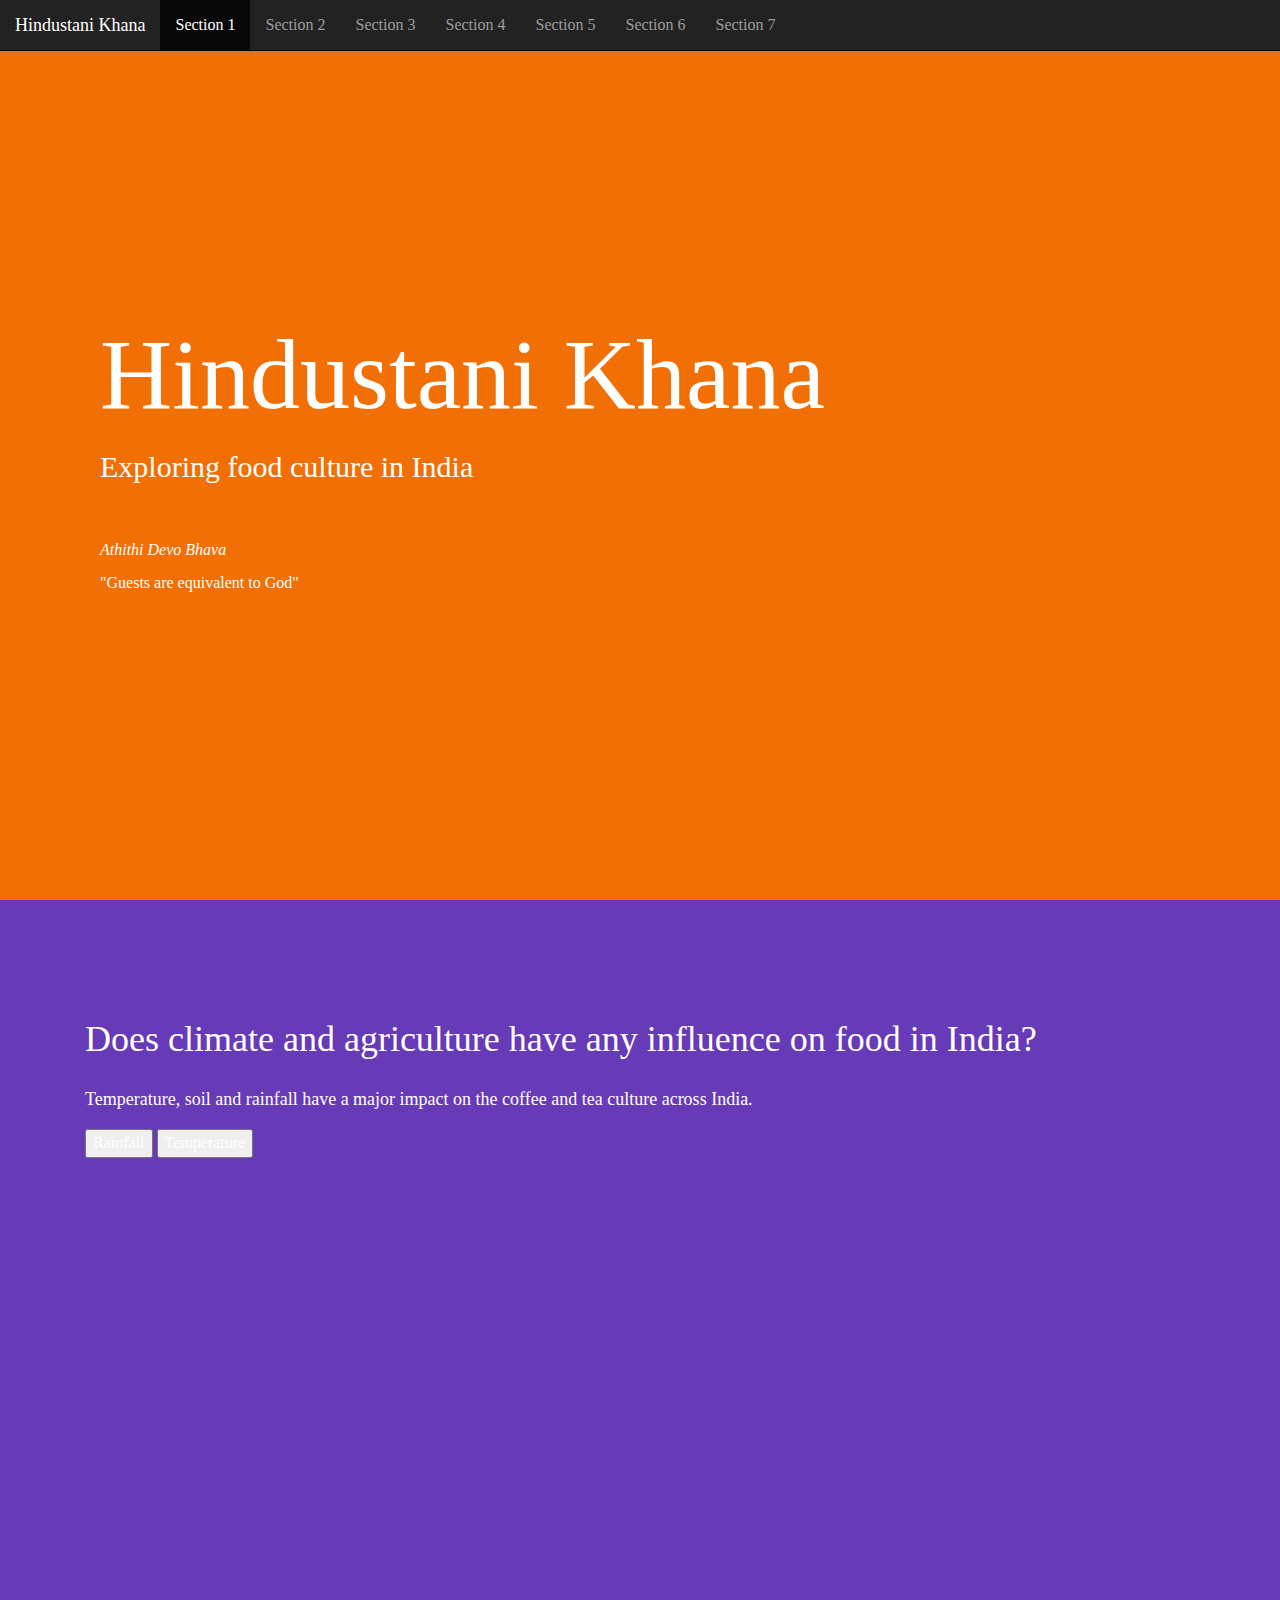
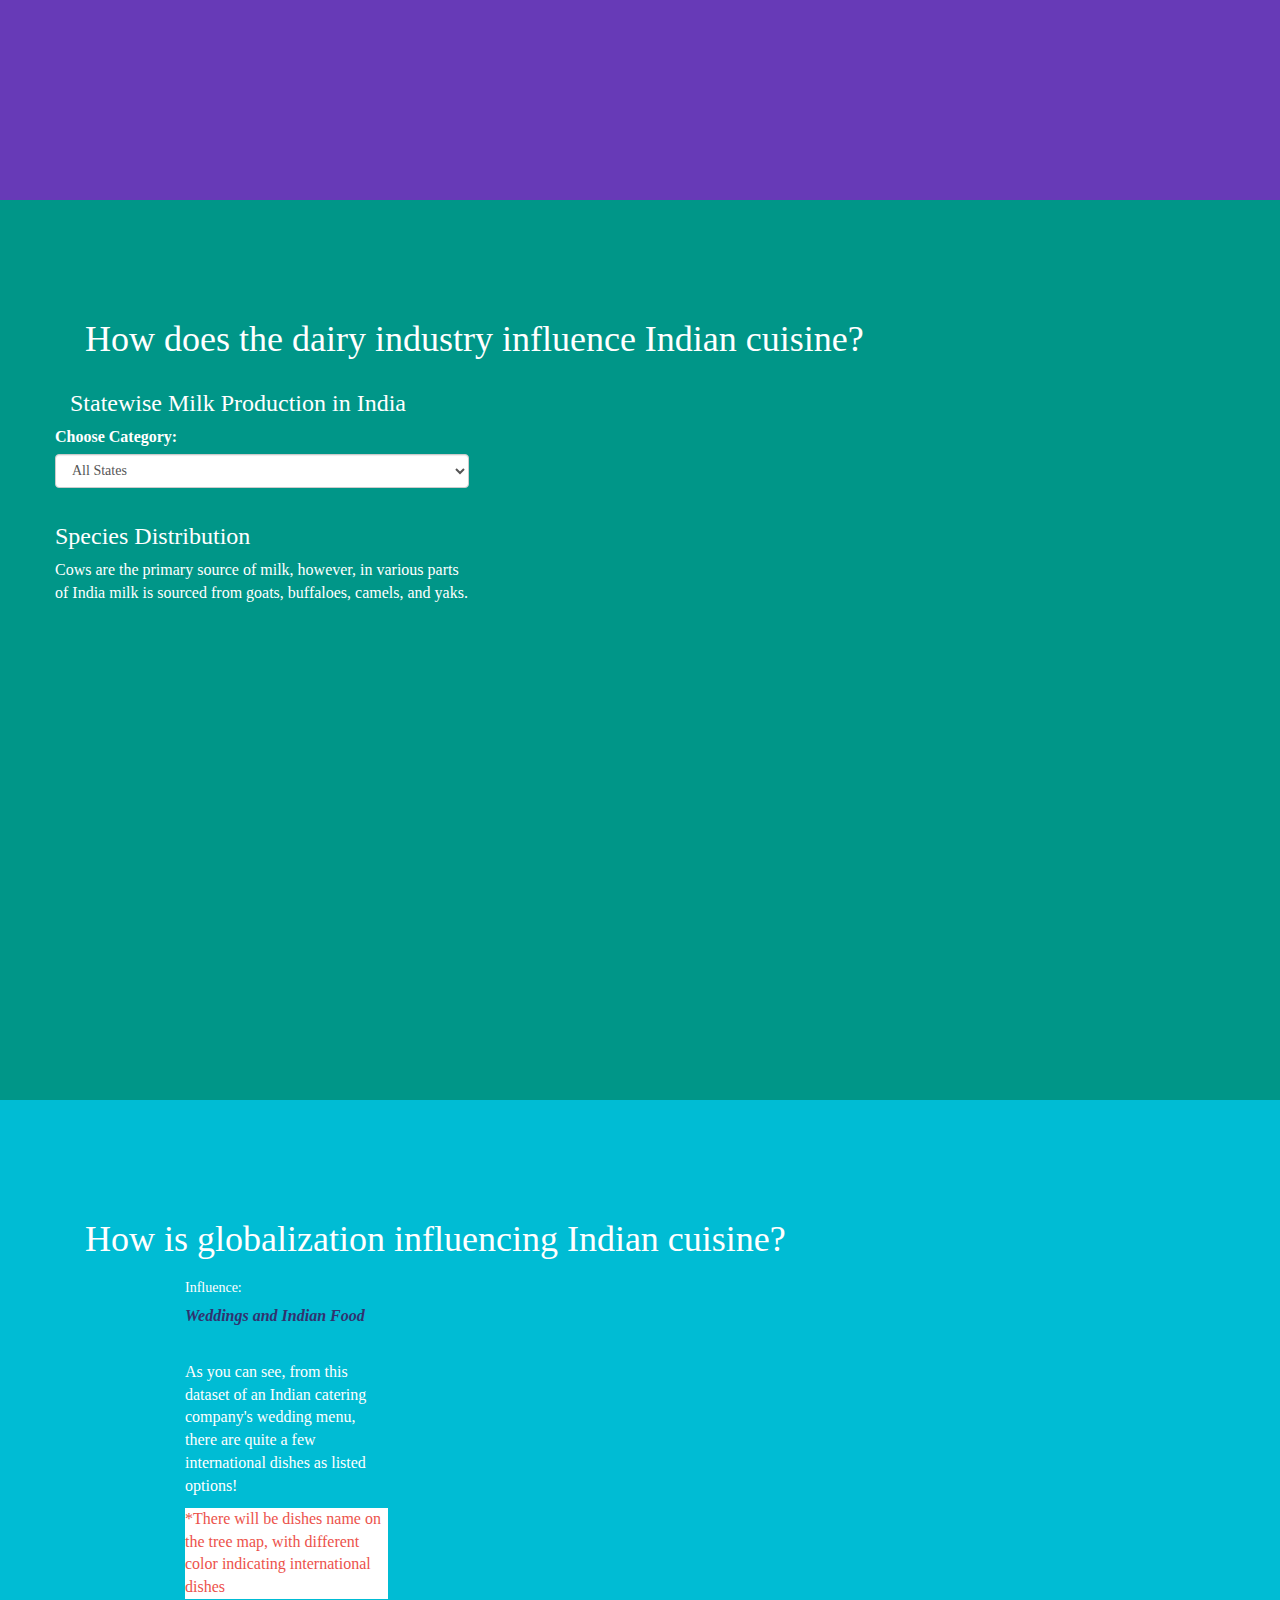
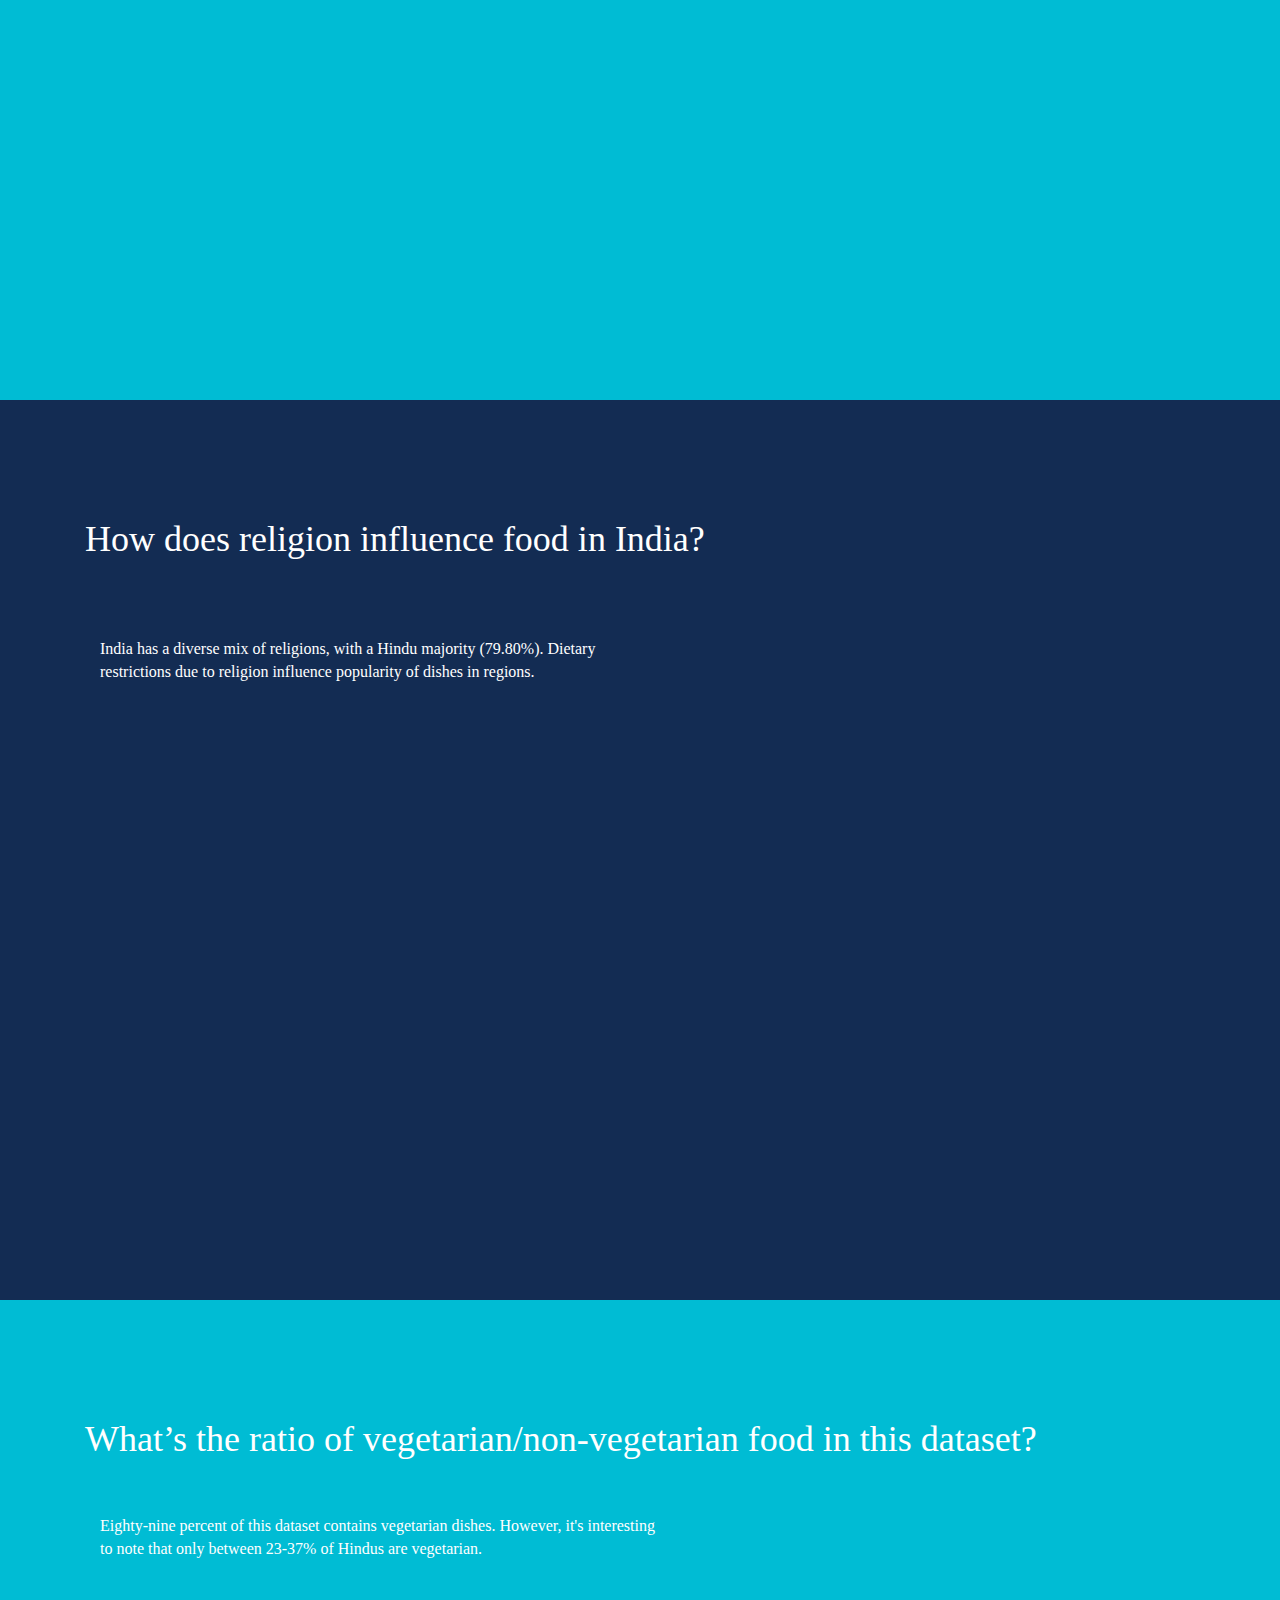
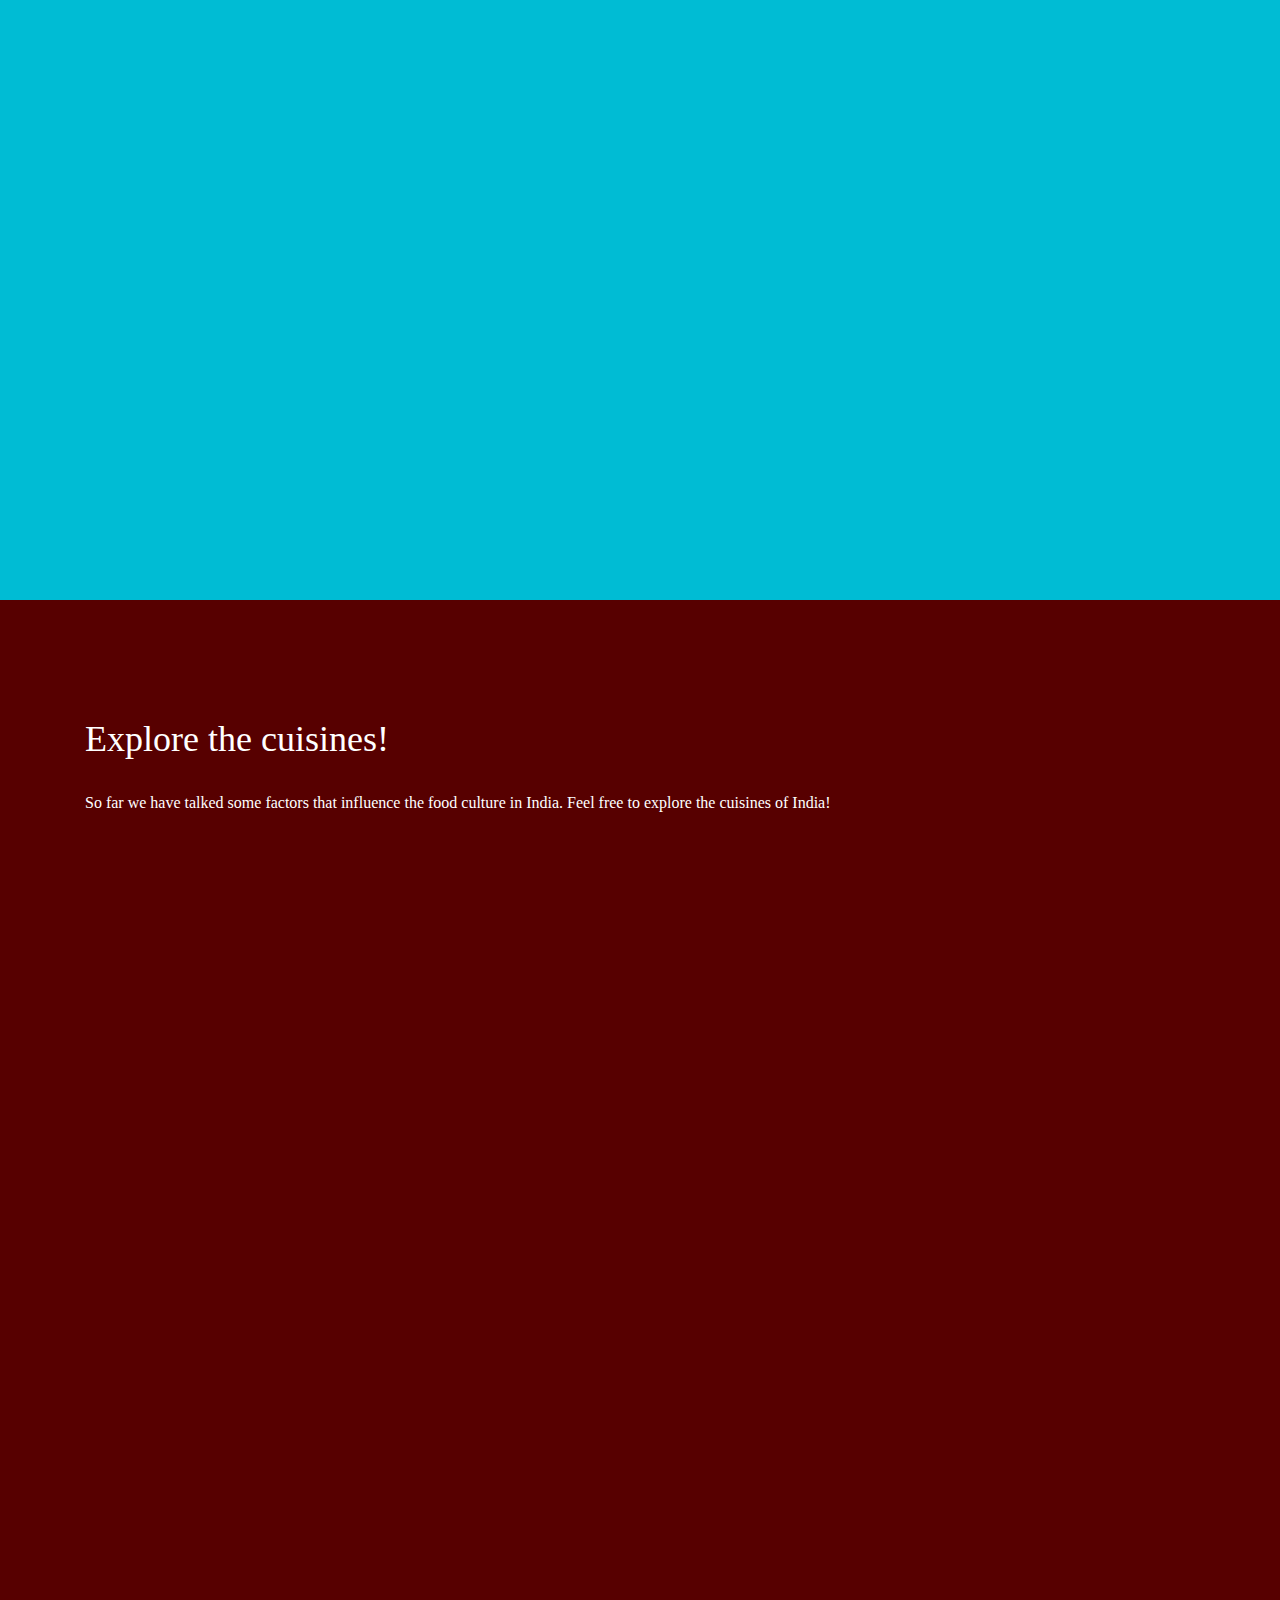
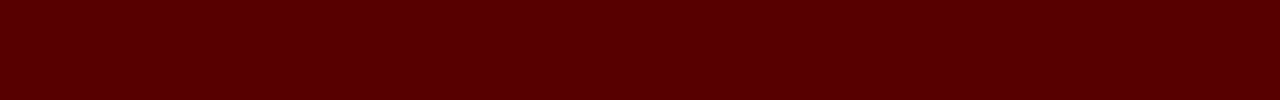
==== final_project/index.html @ 11ca5daa "Bind all vis" ====
<!DOCTYPE html>
<html>
<head>
    <title>171 Moti Foodies</title>
    <meta charset="utf-8">
    <meta name="viewport" content="width=device-width, initial-scale=1">

    <!-- Load CSS libraries -->
<!--    <link rel="stylesheet" href="https://stackpath.bootstrapcdn.com/bootstrap/4.3.1/css/bootstrap.min.css" integrity="sha384-ggOyR0iXCbMQv3Xipma34MD+dH/1fQ784/j6cY/iJTQUOhcWr7x9JvoRxT2MZw1T" crossorigin="anonymous">-->
    <link rel="stylesheet" href="https://maxcdn.bootstrapcdn.com/bootstrap/3.4.1/css/bootstrap.min.css">
    <link rel="stylesheet" href="css/style.css">
    <link rel="stylesheet" href="css/reset.css">
    <link rel="stylesheet" href="css/bubble_chart.css">

    <script src="https://ajax.googleapis.com/ajax/libs/jquery/3.5.1/jquery.min.js"></script>
    <script src="https://maxcdn.bootstrapcdn.com/bootstrap/3.4.1/js/bootstrap.min.js"></script>

    <style>
        body {
            position: relative;
        }
        #section1 {padding-top:300px; padding-left:100px; height:900px;color: #fff; background-color: #F16F04;}
        #section2 {padding-top:100px; padding-left:100px; height:900px;color: #fff; background-color: #673ab7;}
        #section3 {padding-top:100px; padding-left:100px; height:900px;color: #fff; background-color: #009688;}
        #section4 {padding-top:100px; padding-left:100px; height:900px;color: #fff; background-color: #00bcd4;}
        #section5 {padding-top:100px; padding-left:100px; height:900px;color: white; background-color: #132C53;}
        #section6 {padding-top:100px; padding-left:100px; height:900px;color: #fff; background-color: #00bcd4;}
        #section7 {padding-top:100px; padding-left:100px; height:1100px;color: #fff; background-color: #570000;}
    </style>
</head>
<body data-spy="scroll" data-target=".navbar" data-offset="50">

<nav class="navbar navbar-inverse navbar-fixed-top">
    <div class="container-fluid">
        <div class="navbar-header">
            <button type="button" class="navbar-toggle" data-toggle="collapse" data-target="#myNavbar">
                <span class="icon-bar"></span>
                <span class="icon-bar"></span>
                <span class="icon-bar"></span>
            </button>
            <a class="navbar-brand" href="#">Hindustani Khana</a>
        </div>
        <div>
            <div class="collapse navbar-collapse" id="myNavbar">
                <ul class="nav navbar-nav">
                    <li><a href="#section1">Section 1</a></li>
                    <li><a href="#section2">Section 2</a></li>
                    <li><a href="#section3">Section 3</a></li>
                    <li><a href="#section4">Section 4</a></li>
                    <li><a href="#section5">Section 5</a></li>
                    <li><a href="#section6">Section 6</a></li>
                    <li><a href="#section7">Section 7</a></li>
                </ul>
            </div>
        </div>
    </div>
</nav>

<!-- SECTION 1: HOMEPAGE-->
<div id="section1" class="container-fluid">
    <h1 style="font-size: 100px">Hindustani Khana</h1>
    <h2>Exploring food culture in India</h2>
    <br>
    <br>
    <p style="font-style: italic;">Athithi Devo Bhava</p>
    <p>"Guests are equivalent to God"</p>
</div>

<!-- SECTION 2: CLIMATE (MAP + LINKED BAR CHART) -->
<div id="section2" class="container-fluid">
    <div class="row">
        <div class="col-med">
            <h1>Does climate and agriculture have any influence on food in India?</h1>
        </div>
        <div style="padding: 10px 0px">
            <h4>Temperature, soil and rainfall have a major impact on the coffee and tea culture across India.</h4>
        </div>

        <div class="button_area">
            <button id="rainfall_btn" type="button" value="rainfall">Rainfall</button>
            <button id="temperature_btn" type="button" value="temperature_F">Temperature</button>
        </div>
        <div id="mapDiv"></div>

    </div>
<!--    <br>-->
<!--    <br>-->
<!--&lt;!&ndash;    <div class="row">&ndash;&gt;-->
<!--&lt;!&ndash;        <div class="col-med">&ndash;&gt;-->
<!--&lt;!&ndash;&lt;!&ndash;            <p>insert visualization here!</p>&ndash;&gt;&ndash;&gt;-->
<!--&lt;!&ndash;        </div>&ndash;&gt;-->
<!--&lt;!&ndash;        <div class="col-xs-6">&ndash;&gt;-->
<!--&lt;!&ndash;            <p></p>&ndash;&gt;-->
<!--&lt;!&ndash;        </div>&ndash;&gt;-->
<!--&lt;!&ndash;    </div>&ndash;&gt;-->
<!--    &lt;!&ndash;Yes, there's a better way to do this. Please help!&ndash;&gt;-->
<!--    <br><br><br><br><br><br><br><br><br><br><br><br><br><br><br><br><br><br><br><br><br><br><br><br>-->

</div>


<!-- SECTION 3: MILK INDUSTRY (BAR CHART)-->
<div id="section3" class="container-fluid">
    <div class="row">
        <div class="col-med">
            <h1>How does the dairy industry influence Indian cuisine?</h1>
        </div>

        <div class="row" style="height: 100vh">
            <div style = "width: 30vw">
                <!-- left column-->
                <div class="col-6" style="height: 100%">
                    <div class="align-self-center">
                        <div>
                            <h3>Statewise Milk Production in India</h3>
                        </div>
                        <div>
                            <!-- drop down menu -->
                            <div class="row justify-content-center">
                                <div class="align-self-center">
                                    <div class="user-control">
                                        <div class="form-group">
                                            <label for="state-category">Choose Category:</label>
                                            <select id="state-category" class="form-control" onchange="dataManipulation()">
                                                <option value="all">All States</option>
                                                <!--                        <option value="Water Park">Water Park</option>-->
                                                <!--                        <option value="Museum">Museum</option>-->
                                                <!--                        <option value="Theme Park">Theme Park</option>-->
                                            </select>
                                        </div>
                                    </div>
                                </div>
                            </div>

                            <!-- Parent container of our bar chart -->
                            <div class="row">
                                <div class="col-8 offset-2">
                                    <div id="my_dataviz2"></div>
                                    <div id="tooltipBarState" class="hidden">
                                        <p><span id="BarStateValue"></span></p>
                                    </div>
                                </div>
                            </div>
                        </div>
                    </div>
                </div>
                <!-- right column-->
                <div class="col-6" style="height: 100%">
                    <div class="row justify-content-center">
                        <div class="align-self-center">
                            <div>
                                <h3>Species Distribution</h3>
                                <p>Cows are the primary source of milk, however, in various parts of India milk is sourced from goats, buffaloes, camels, and yaks.</p>
                            </div>
                            <!-- Parent container of our bar chart -->
                            <div class="row">
                                <div class="col-8 offset-2">
                                    <div id="my_dataviz"></div>
                                    <div id="tooltipBarSpecies" class="hidden">
                                        <p><span id="BarSpeciesValue"></span></p>
                                    </div>
                                </div>
                            </div>
                        </div>
                    </div>
                </div>
            </div>
        </div>

    </div>
</div>

<!--    <br>-->
<!--    <br>-->
<!--    <div class="row">-->
<!--        <div class="col-med">-->
<!--            <p>insert visualization here!</p>-->
<!--        </div>-->
<!--        <div class="col-xs-6">-->
<!--            <p></p>-->
<!--        </div>-->
<!--    </div>-->
<!--    &lt;!&ndash;Yes, there's a better way to do this. Please help!&ndash;&gt;-->
<!--    <br><br><br><br><br><br><br><br><br><br><br><br><br><br><br><br><br><br><br><br><br><br><br><br>-->
<!--    <div class="row">-->
<!--        <div class="col-med"></div>-->
<!--    </div>-->
<!--</div>-->


<!-- SECTION 4: GLOBALIZATION & MARRIAGE (TREE DIAGRAM)-->
<div id="section4" class="container-fluid marriageStyle">
    <div class="row">
        <div class="col-med">
            <h1>How is globalization influencing Indian cuisine?</h1>
        </div>

        <div class="section nav-section" >
            <div class="row align-items-center" data-aos="fade-in">
                <div class="col-md-3" style="padding-right: 3vw; padding-bottom: 100px;">
                    <h5>Influence:</h5>
                    <p>
                        <em>Weddings and Indian Food<br><br></em>
                    <p>As you can see, from this dataset of an Indian catering company's wedding menu, there are quite a few international dishes as listed options!</p>
                    <div class="note">
                        <p>*There will be dishes name on the tree map, with different color indicating international dishes</p>
                    </div>
                </div>

                <div class="col-md-9">
                    <div class="yiptree"></div>
                </div>
            </div>
        </div>


    </div>
<!--    <br>-->
<!--    <br>-->
<!--    <div class="row">-->
<!--        <div class="col-med">-->
<!--            <p>insert visualization here!</p>-->
<!--        </div>-->
<!--        <div class="col-xs-6">-->
<!--            <p></p>-->
<!--        </div>-->
<!--    </div>-->
<!--    &lt;!&ndash;Yes, there's a better way to do this. Please help!&ndash;&gt;-->
<!--    <br><br><br><br><br><br><br><br><br><br><br><br><br><br><br><br><br><br><br><br><br><br><br><br>-->
<!--    <div class="row">-->
<!--        <div class="col-med">-->
<!--        </div>-->
<!--    </div>-->
</div>


<!-- SECTION 5: RELIGION (WAFFLE CHART)-->
<div id="section5" class="container-fluid">
    <div class="row">
        <div class="col-med">
            <h1>How does religion influence food in India?</h1>
        </div>
    </div>
    <br>
    <br>
    <div class="row">
        <div class="col-xs-6">
            <!-- Create a div for WAFFLE -->
            <div id="religion_chart"></div>
            <br>
            <p>India has a diverse mix of religions, with a Hindu majority (79.80%). Dietary restrictions due to religion influence popularity of dishes in regions.</p>
        </div>
        <div class="col-xs-6">
            <p></p>
        </div>
    </div>
    <!--Yes, there's a better way to do this. Please help!-->
    <br><br><br><br><br><br><br><br><br><br><br><br><br><br><br><br><br><br><br><br><br><br><br><br>
    <div class="row">
        <div class="col-med">
        </div>
    </div>
</div>


<!-- SECTION 6: VEGETARIAN (PIE CHART)-->
<div id="section6" class="container-fluid">
    <div class="row">
        <div class="col-med">
            <h1>What’s the ratio of vegetarian/non-vegetarian food in this dataset?</h1>
        </div>
    </div>
    <br>
    <br>
    <div class="row">
        <div class="col-xs-6">
            <!-- Create a div for PIE -->
            <div id = "my_pie"></div>
            <p>Eighty-nine percent of this dataset contains vegetarian dishes. However, it's interesting to note that only between 23-37% of Hindus are vegetarian.</p>
        </div>
        <div class="col-xs-6">
        </div>
    </div>
    <!--Yes, there's a better way to do this. Please help!-->
    <br><br><br><br><br><br>
    <div class="row">
        <div class="col-med">
        </div>
    </div>
</div>


<!-- SECTION 7: FOOD EXPLORATION (BUBBLE CHART)-->
<div id="section7" class="container-fluid">
    <div class="row">
        <div class="col-med">
            <h1>Explore the cuisines!</h1>
            <br>
            <p>So far we have talked some factors that influence the food culture in India. Feel free to explore the cuisines of India!</p>
<!--            <p>Now you can explore the main Indian dishes by (MAYBE) filtering the region, ingredient, diet, course, and time.</p>-->
        </div>
    </div>
    <br>
    <br>
    <div class="row">
        <div class="col-med">
            <div id="bubble_vis"></div>
        </div>
        <div class="col-xs-6">
            <p></p>
        </div>
    </div>
    <!--Yes, there's a better way to do this. Please help!-->
    <br><br><br><br><br><br><br><br><br><br><br><br><br><br><br><br><br><br><br><br><br><br><br><br>
    <div class="row">
        <div class="col-med">
            <p></p>
        </div>
    </div>
</div>



<!-- BOOTSTRAP -->
<script src="https://code.jquery.com/jquery-3.5.1.slim.min.js" integrity="sha384-DfXdz2htPH0lsSSs5nCTpuj/zy4C+OGpamoFVy38MVBnE+IbbVYUew+OrCXaRkfj" crossorigin="anonymous"></script>
<script src="https://cdn.jsdelivr.net/npm/popper.js@1.16.1/dist/umd/popper.min.js" integrity="sha384-9/reFTGAW83EW2RDu2S0VKaIzap3H66lZH81PoYlFhbGU+6BZp6G7niu735Sk7lN" crossorigin="anonymous"></script>
<script src="https://stackpath.bootstrapcdn.com/bootstrap/4.5.2/js/bootstrap.min.js" integrity="sha384-B4gt1jrGC7Jh4AgTPSdUtOBvfO8shuf57BaghqFfPlYxofvL8/KUEfYiJOMMV+rV" crossorigin="anonymous"></script>

<!-- d3 -->
<!--Need to figure out how to load multiple versions of D3 here-->
<!--<script js="http://d3js.org/d3.v3.min.js"></script>-->
<!--<script src="http://d3js.org/d3.v4.min.js"></script>-->
<!--<script js="https://d3js.org/d3.v6.min.js"></script>-->

<script src="js/d3.min.js"></script>
<script src="https://d3js.org/d3-scale-chromatic.v1.min.js"></script>

<script src="http://d3js.org/d3.v3.min.js"></script>
<script>
    d3V3 = d3
    window.d3 = null
    console.log('v4', d3V3.version)
</script>
<script src="http://d3js.org/d3.v4.min.js"></script>
<script>
    d3V4 = d3
    window.d3 = null
    console.log('v4', d3V4.version)
</script>
<script src="https://d3js.org/d3.v6.min.js"></script>

<script src="https://d3js.org/d3-scale-chromatic.v1.min.js"></script>
<script src="https://d3js.org/topojson.v2.min.js"></script>
<script src="https://d3js.org/d3-geo.v1.min.js"></script>

<!-- OWN JS -->
<script src="js/milkState_main.js"></script>
<script src="js/milkAnimal_main.js"></script>
<script src="js/marriage_tree.js"></script>
<script src="js/waffle.js"></script>
<script src="js/waffle_main.js"></script>
<script src="js/pie.js"></script>
<script src="js/bubble_tooltip.js"></script>
<script src="js/bubble_chart.js"></script>
<script src="js/mapVis.js"></script>
<script src="js/map_main.js"></script>

</body>
</html>
---- final_project/css/style.css ----
/* NOTE for Amy and Testers */

.note{
    color: #ec524b;
    background-color: white;
}


body {
    font-family: "Roboto", serif;
    font-size: 16px;
    color: #333;
}

.religion_chart {
    margin: 40px;
    width: 620px;
}

.label {
    font-family: "Roboto Medium", serif;
    font-size: 25px;
    margin-bottom: 10px;
}

.legend {
    padding-bottom: 7px;
}

.legend_item {
    display: inline-block;
    padding-right: 10px;
    margin-bottom: 2px;
}

.legend_item_icon, .legend_item_text {
    display: inline-block;
    vertical-align: middle;
}

.legend_item_icon {
    margin-right: 5px;
    height: 10px;
    width: 10px;
}


/* Marriage Style */
/* TEXT */
.btn {
    font-family: 'Roboto', sans-serif;
    color: white;
    font-size: 14px;
    font-weight: 300;
    padding-left: 0px;
    padding-right: 10px;
    padding-top: 5px;
    padding-bottom: 4px;
    border: none;
    border-radius: 0px !important;
}

.btn-light {
    font-family: 'Roboto', sans-serif;
    color: white;
    font-size: 12px;
    font-weight: 400;
    padding: 6px;
    background-color: #333a46;
    border: none;
}

.btn-light:hover {
    font-family: 'Roboto', sans-serif;
    color: #384661 !important;
    background: white;
}

h3.cursive {
    font-family: 'Sacramento', cursive !important;
    font-weight: 300 !important;
}




em {
    font-size: medium;
    font-weight: bold;
    color: #31326f;
}

b {
    font-family: 'Roboto', sans-serif;
    color: #624444;
    font-weight: 700;
    text-align: right;
}

#q1{
    z-index:99;
}


form{
    font-family: 'Roboto', sans-serif;
    color: #8293b6 !important;
    font-size: 16px !important;
    font-weight: 300 !important;
    text-align: left;
}

.yipnode text {
    font-family: 'Roboto', sans-serif;
    color: #222e47 !important;
    font-size: 15px;
    font-weight: 300;
    text-align: left;
}

.nodetitle{
    font-size: 15px !important;
    letter-spacing: 0.2em !important;
    font-weight: 400 !important;
}

p.small {
    color: #662424;
    font-size: 12px !important;
}

a.hyprtxt {
    color: #ff6666;
    font-weight: 700;
}

.responsive-image {
    width: 100%;
    height: auto;
}



/* DIVS + FORMAT STUFF */

.short{
    margin: 50px 30vw 50px 30vw;
}

.shortish{
    margin: 50px 20vw 50px 20vw;
}

.dugy-shortish{
    margin: 30px 20vw 50px 20vw;
}


div.section {
    padding-left: 100px;
    padding-right: 100px;
}

.line {
    margin-top: 10px;
    margin-bottom: 10px;
    height: 1px;
    background: #8293b6;
}



.yipplaceholder {
    height:20vw;
    background-color: #ffffff;
    margin-bottom: 20px;
}

/* TREE */
.yipnode circle {
    fill: #8293b6;
    stroke: none;
}

.yiplink {
    fill: none;
    stroke: #8293b6;
    stroke-width: 1px;
    opacity: 70%;
}

.yipbaraxis line,
.yipbaraxis path{
    stroke: #8293b6;
}

.yipbaraxis text{
    fill:#8293b6;
    font-size: 20px;
}

/* CONTAINER */
.dugy-svg-container {
    display: inline-block;
    position: relative;
    width: 100%;
    padding-bottom: 100%;
    /* aspect ratio */
    vertical-align: top;
    /*overflow: hidden;*/
}
.dugy-svg-content-responsive {
    display: inline-block;
    position: absolute;
    top: 0px;
    left: 0;
}
.svg-container {
    display: inline-block;
    position: relative;
    width: 100%;
    padding-bottom: 50%;
    /* aspect ratio */
    vertical-align: top;
    /*overflow: hidden;*/
}

.yipsvg-container {
    display: inline-block;
    position: relative;
    width: 100%;
    padding-bottom: 100%;
    /* aspect ratio */
    vertical-align: top;
    overflow: hidden;
}

.yip2svg-container {
    display: inline-block;
    position: relative;
    width: 100%;
    padding-bottom: 70%;
    /* aspect ratio */
    vertical-align: top;
    overflow: hidden;
}

.scattersvg-container {
    display: inline-block;
    position: relative;
    width: 100%;
    padding-bottom: 100%;
    /* aspect ratio */
    vertical-align: top;
    overflow: hidden;
}

.svg-content-responsive {
    display: inline-block;
    position: absolute;
    top: 10px;
    left: 0;
}

.containera {
    align-items: flex-end;
    display: flex;
    justify-content: center;
}

.BeforeScroll
{
    height: 100px; /*Whatever you want*/
    width: 100%; /*Whatever you want*/
    display: none;
}


/*Use this class when you want your content to be shown after some scroll*/
.AfterScroll
{
    height: 100px; /*Whatever you want*/
    width: 100%; /*Whatever you want*/
    display: block;
}

.axis.scatter path{
    stroke: #8293b6;
}

.axis.scatter text{
    fill: #8293b6;
}


.axis.scatter line{
    stroke: #8293b6;
}

/*Matrix Section*/
#matrixvis{
    position: -webkit-sticky;
    position: sticky;
    top:20vh;
    left:20vh;
}
.step {
    width: 25vw;
    margin-left: 10vh;
    height: 80vh;
    text-align: left;
}

.scattertooltip {
    pointer-events: none;
}

.fill-circle{
    /*transition: opacity 0.5s ;*/
}

.matrixbutton {
    color: #ffffff;
    background: none;
    font-family: 'Roboto', sans-serif;
    font-size: 8px;
    width: 80px;
    word-wrap: break-word;

}

/* radial area chart */

.dugy-radial-axis line{
    fill: none;
    stroke:#8293b6;
    opacity:   1;
    stroke-width: 0.5;
}
.dugy-radial-axis path{
    fill: none;
    stroke: #888888;
    stroke-opacity: 0.3;
    stroke-width: 0.5;
}
.dugy-radial-axis text{
    fill:#8293b6;
    font-size:  7px;
    fill-opacity: 0.8;
}

h3#dugy-radial-currentCountry
{
    text-align: left;
}

/* particle vis */
#dugy-c{
    width: 100%;
    height: 100%;
    display: block;
}
#dugy-c-legend{
    width: 100%;
    height: 100%;
    display: block;
}

div.loneliness-three-dimenstions{
    text-align: center;
}

div.center-highlighted-words h3{
    text-align: center;
}

h5#dugy-radial-topfactors{
    color: #8293b6;
}

/* Vertical Navigation Bar*/

#cd-vertical-nav a {
    color: #ffffff;
    text-decoration: none;

}

ul {
    list-style: none;
    margin: 0;
    padding: 0;
}

/* No Touch devices */
.cd-nav-trigger {
    display: none;
}

#cd-vertical-nav {
    position: fixed;
    left:20px;
    top: 50%;
    bottom: auto;
    -webkit-transform: translateY(-50%);
    -moz-transform: translateY(-50%);
    -ms-transform: translateY(-50%);
    -o-transform: translateY(-50%);
    transform: translateY(-50%);
    z-index: 1;
}
#cd-vertical-nav li {
    text-align: left;

}
#cd-vertical-nav a {
    display: inline-block;
    /* prevent weird movements on hover when you use a CSS3 transformation - webkit browsers */
    -webkit-backface-visibility: hidden;
    backface-visibility: hidden;

}
#cd-vertical-nav a {
    display: inline-block;
    /* prevent weird movements on hover when you use a CSS3 transformation - webkit browsers */
    -webkit-backface-visibility: hidden;
    backface-visibility: hidden;

}
#cd-vertical-nav a:after {
    content: "";
    display: table;
    clear: both;
}
#cd-vertical-nav a span {
    float: left;
    display: inline-block;
    -webkit-transform: scale(0.6);
    -moz-transform: scale(0.6);
    -ms-transform: scale(0.6);
    -o-transform: scale(0.6);
    transform: scale(0.6);
}
#cd-vertical-nav a:hover span {
    -webkit-transform: scale(1);
    -moz-transform: scale(1);
    -ms-transform: scale(1);
    -o-transform: scale(1);
    transform: scale(1);
    opacity :0.8;
}
#cd-vertical-nav a:hover .cd-label {
    opacity: 1;
    z-index: 0;
}
#cd-vertical-nav a.is-selected .cd-dot {
    background-color: white;
    opacity: 1;
}
.cd-dot {
    position: relative;
    /* we set a top value in order to align the dot with the label. If you change label's font, you may need to change this top value*/
    top: 8px;
    height: 12px;
    width: 12px;
    border-radius: 50%;
    background-color: #ffffff;
    -webkit-transition: -webkit-transform 0.2s, background-color 0.5s;
    -moz-transition: -moz-transform 0.2s, background-color 0.5s;
    transition: transform 0.2s, background-color 0.5s;
    -webkit-transform-origin: 50% 50%;
    -moz-transform-origin: 50% 50%;
    -ms-transform-origin: 50% 50%;
    -o-transform-origin: 50% 50%;
    transform-origin: 50% 50%;
    opacity: 0.1;
}

#cd-vertical-nav .cd-label {
    position: relative;
    color: white;
    font-size: 12px;
    padding-top: 10px;
    padding-left: 12px;
    line-height: 6px ;
    font-size: 0.875rem;
    -webkit-transition: -webkit-transform 0.2s, opacity 0.2s;
    -moz-transition: -moz-transform 0.2s, opacity 0.2s;
    transition: transform 0.2s, opacity 0.2s;
    opacity: 0;
    -webkit-transform-origin: 100% 50%;
    -moz-transform-origin: 100% 50%;
    -ms-transform-origin: 100% 50%;
    -o-transform-origin: 100% 50%;
    transform-origin: 100% 50%;
    z-index:0;
}
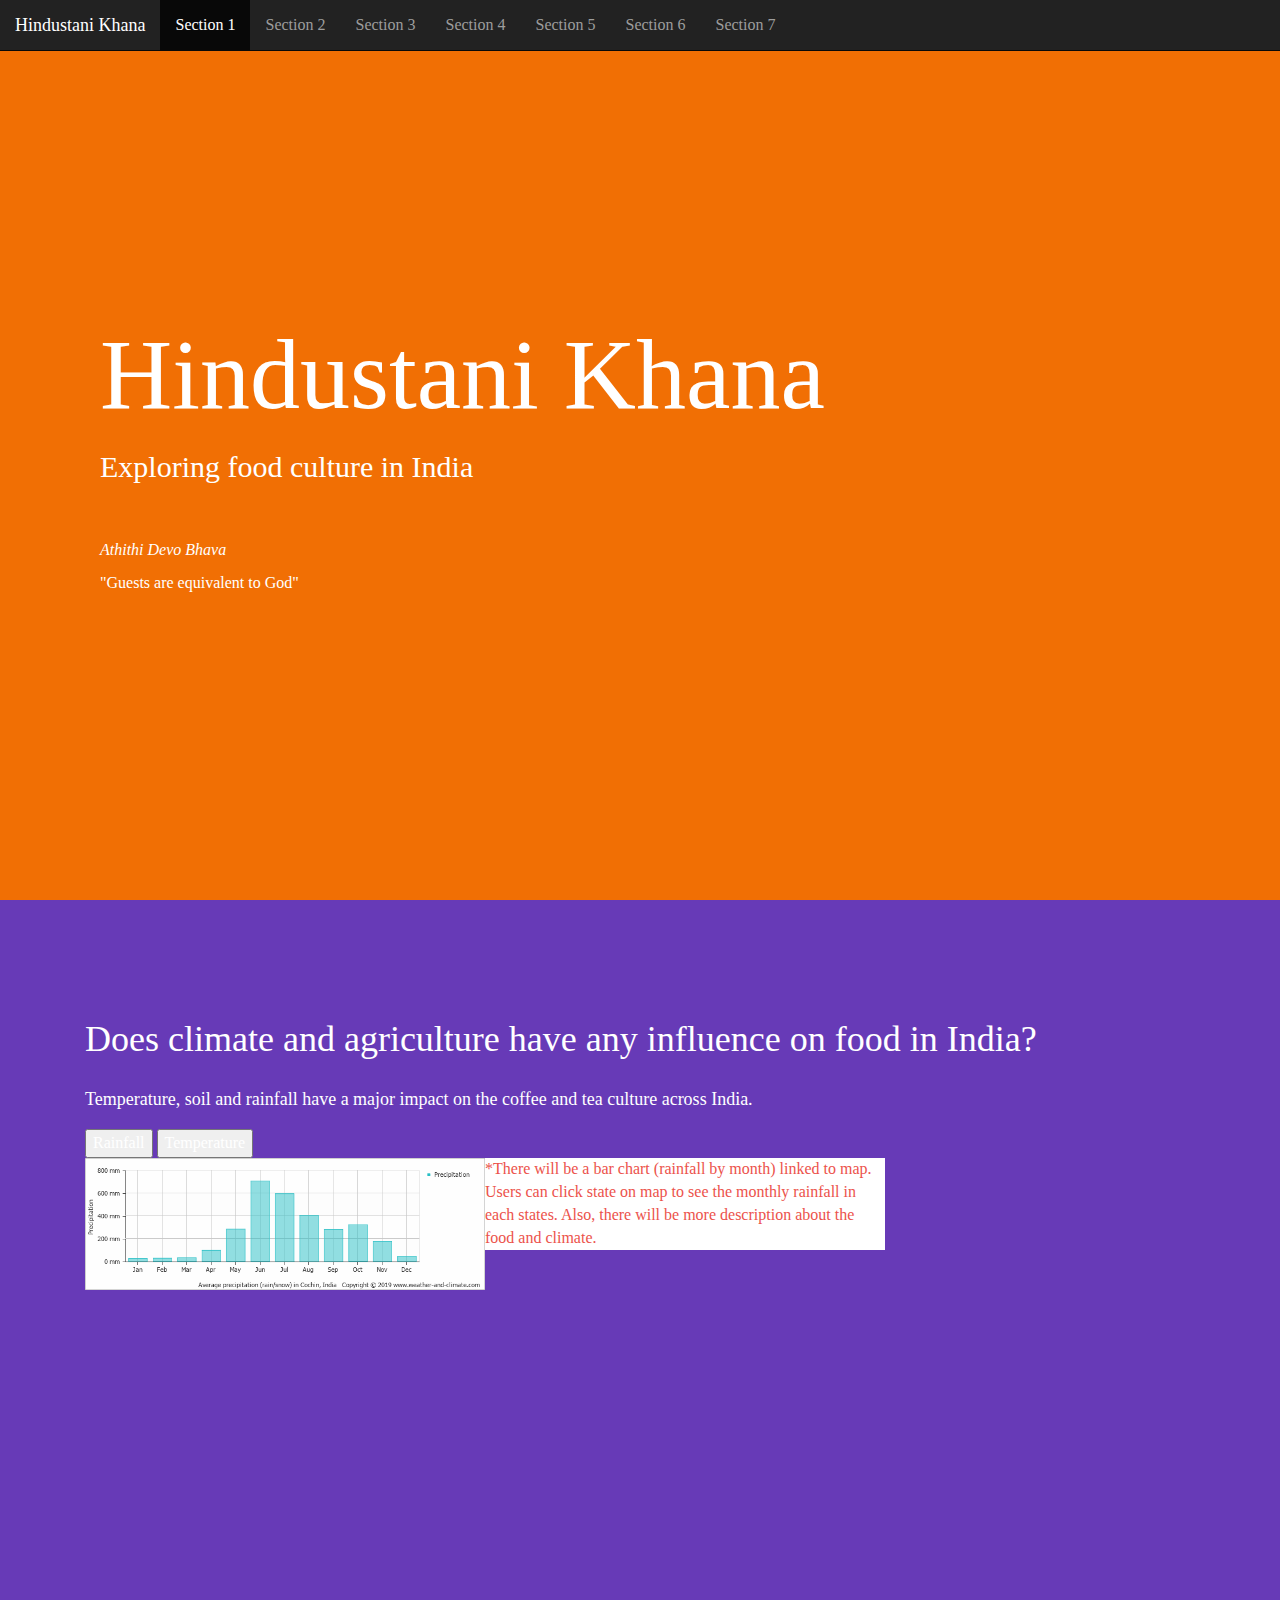
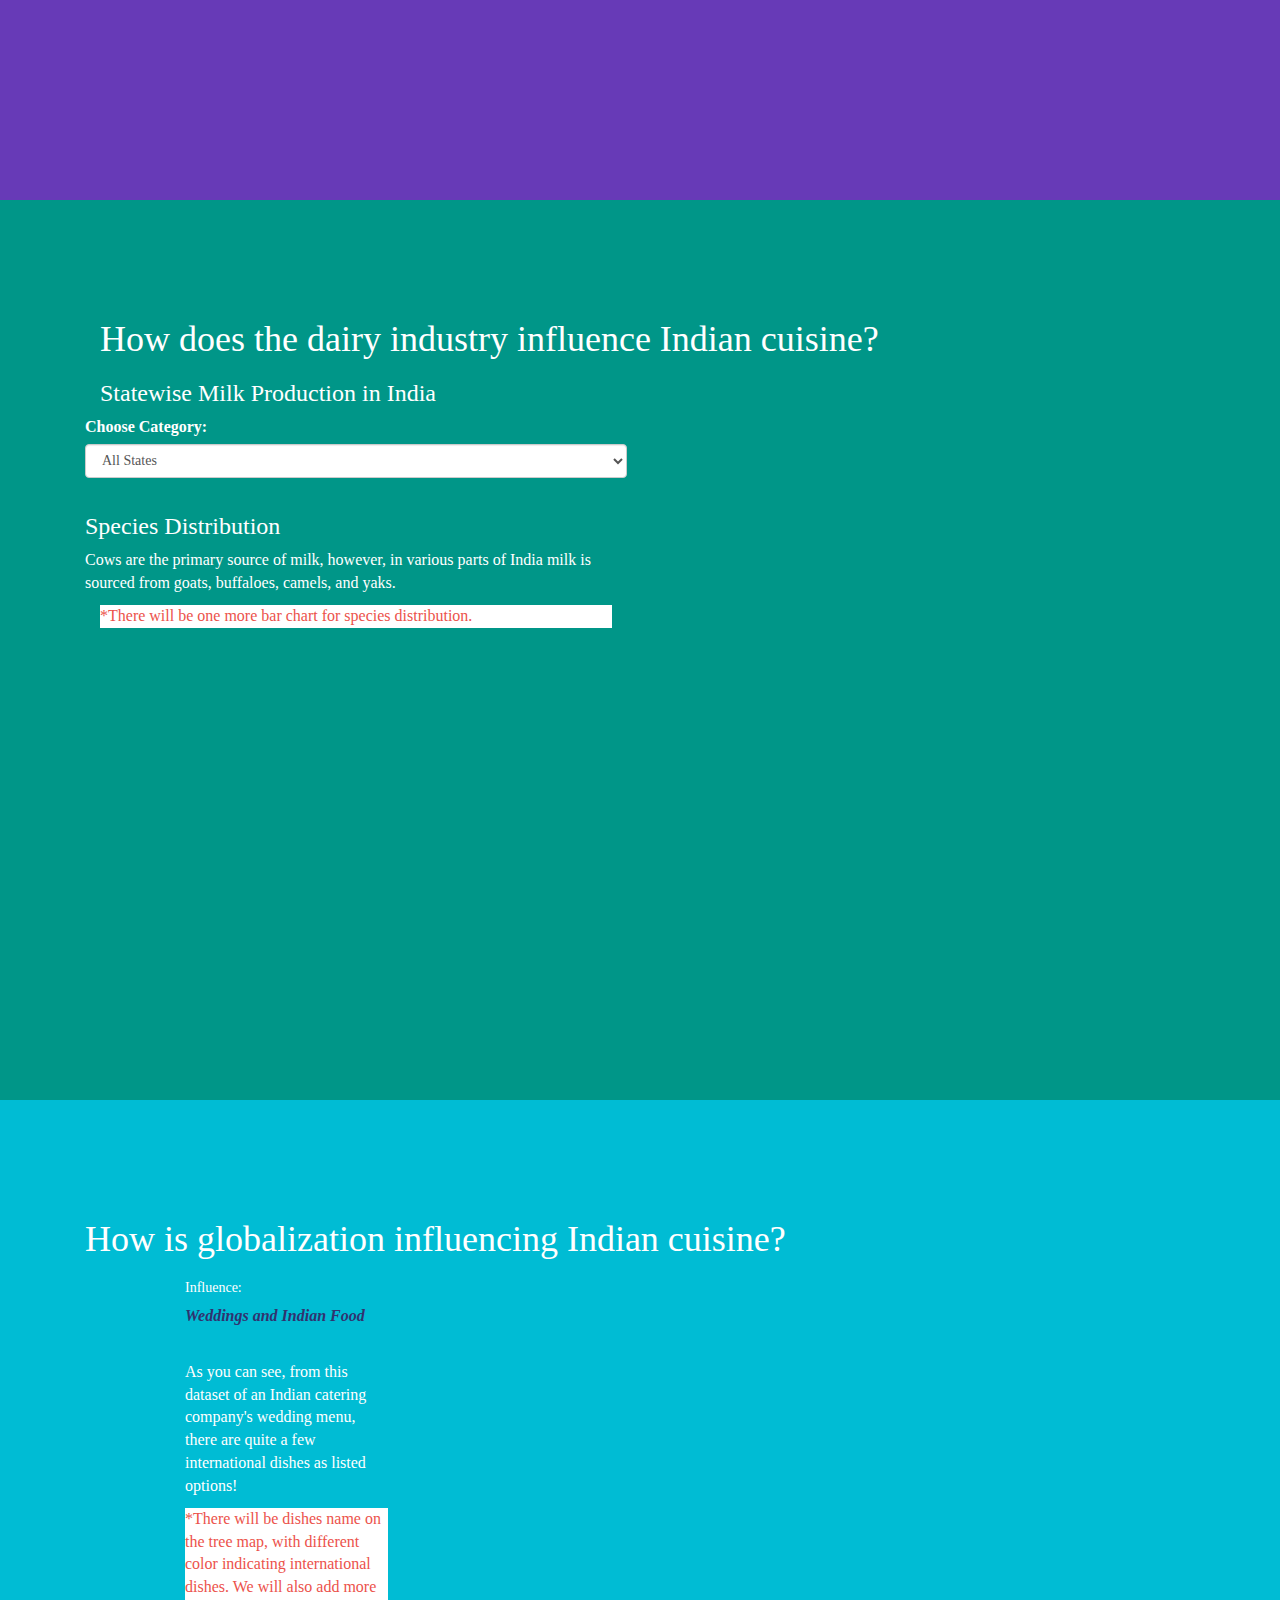
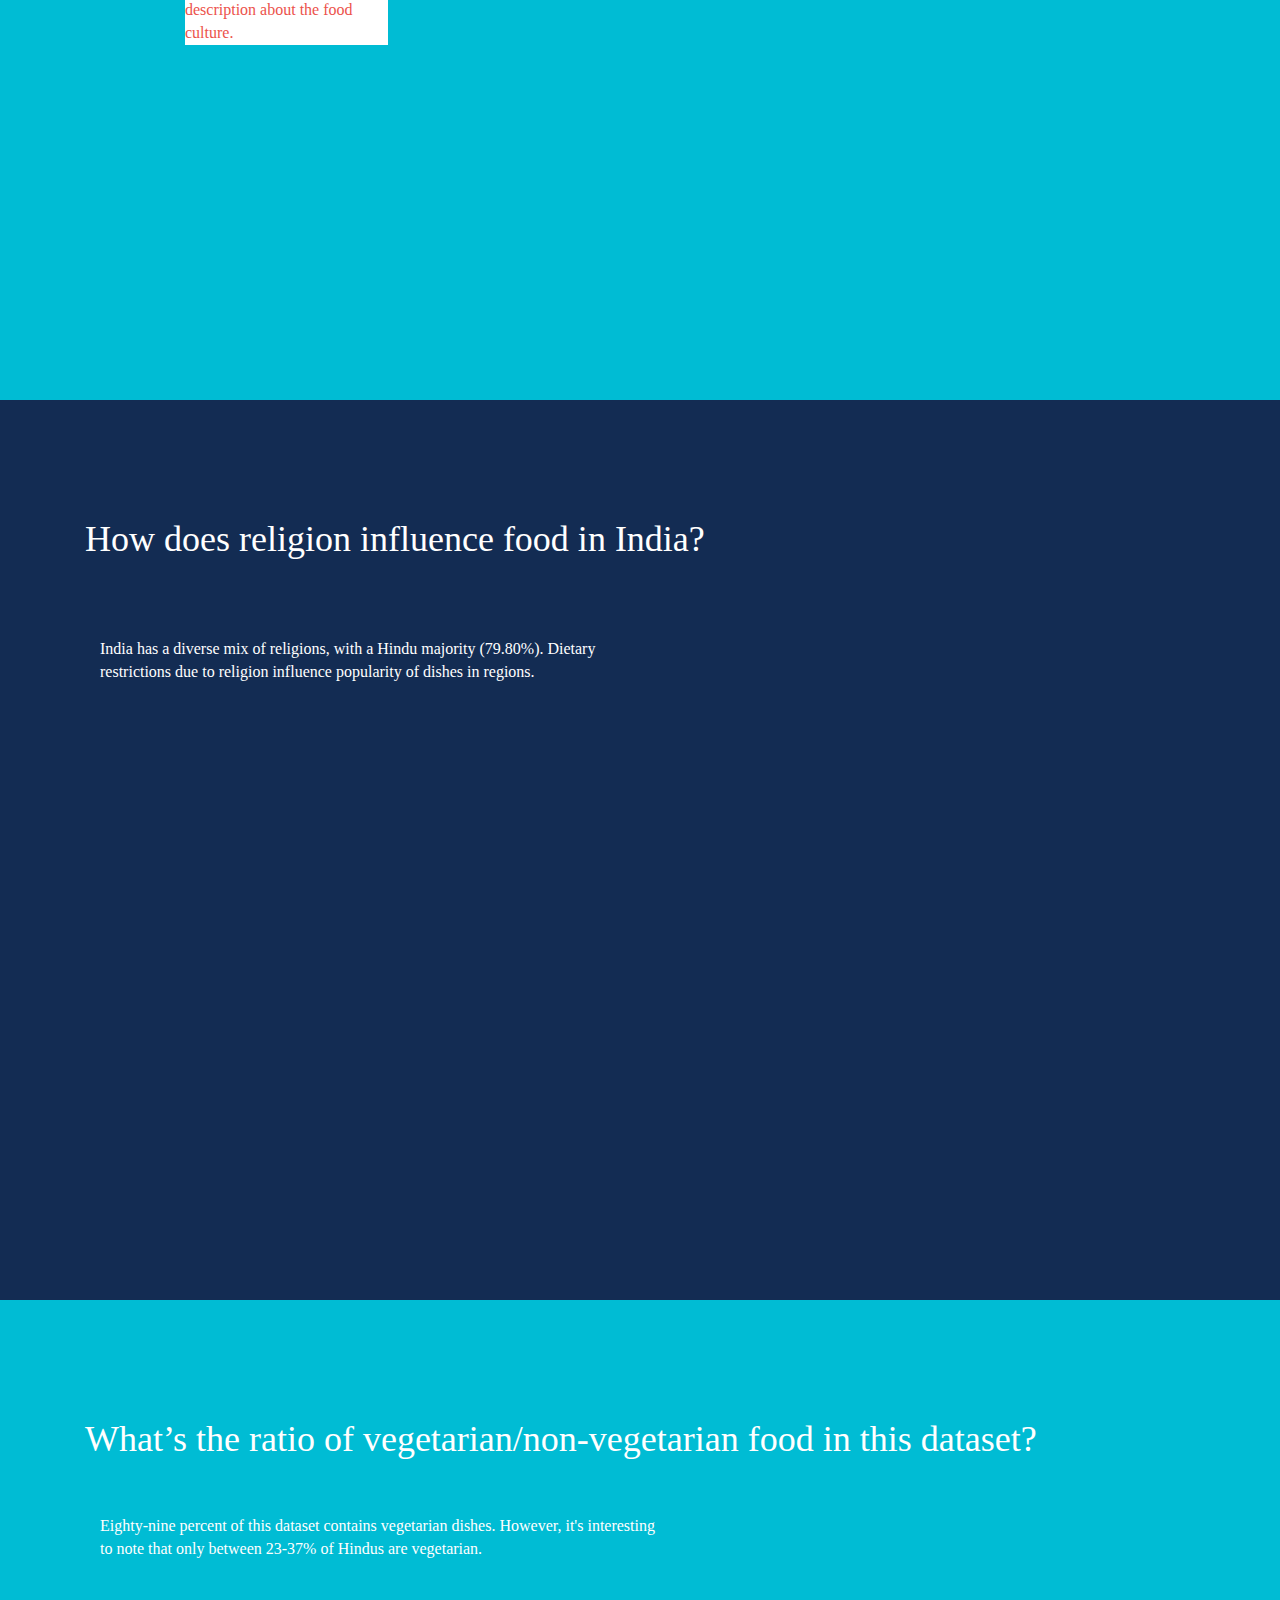
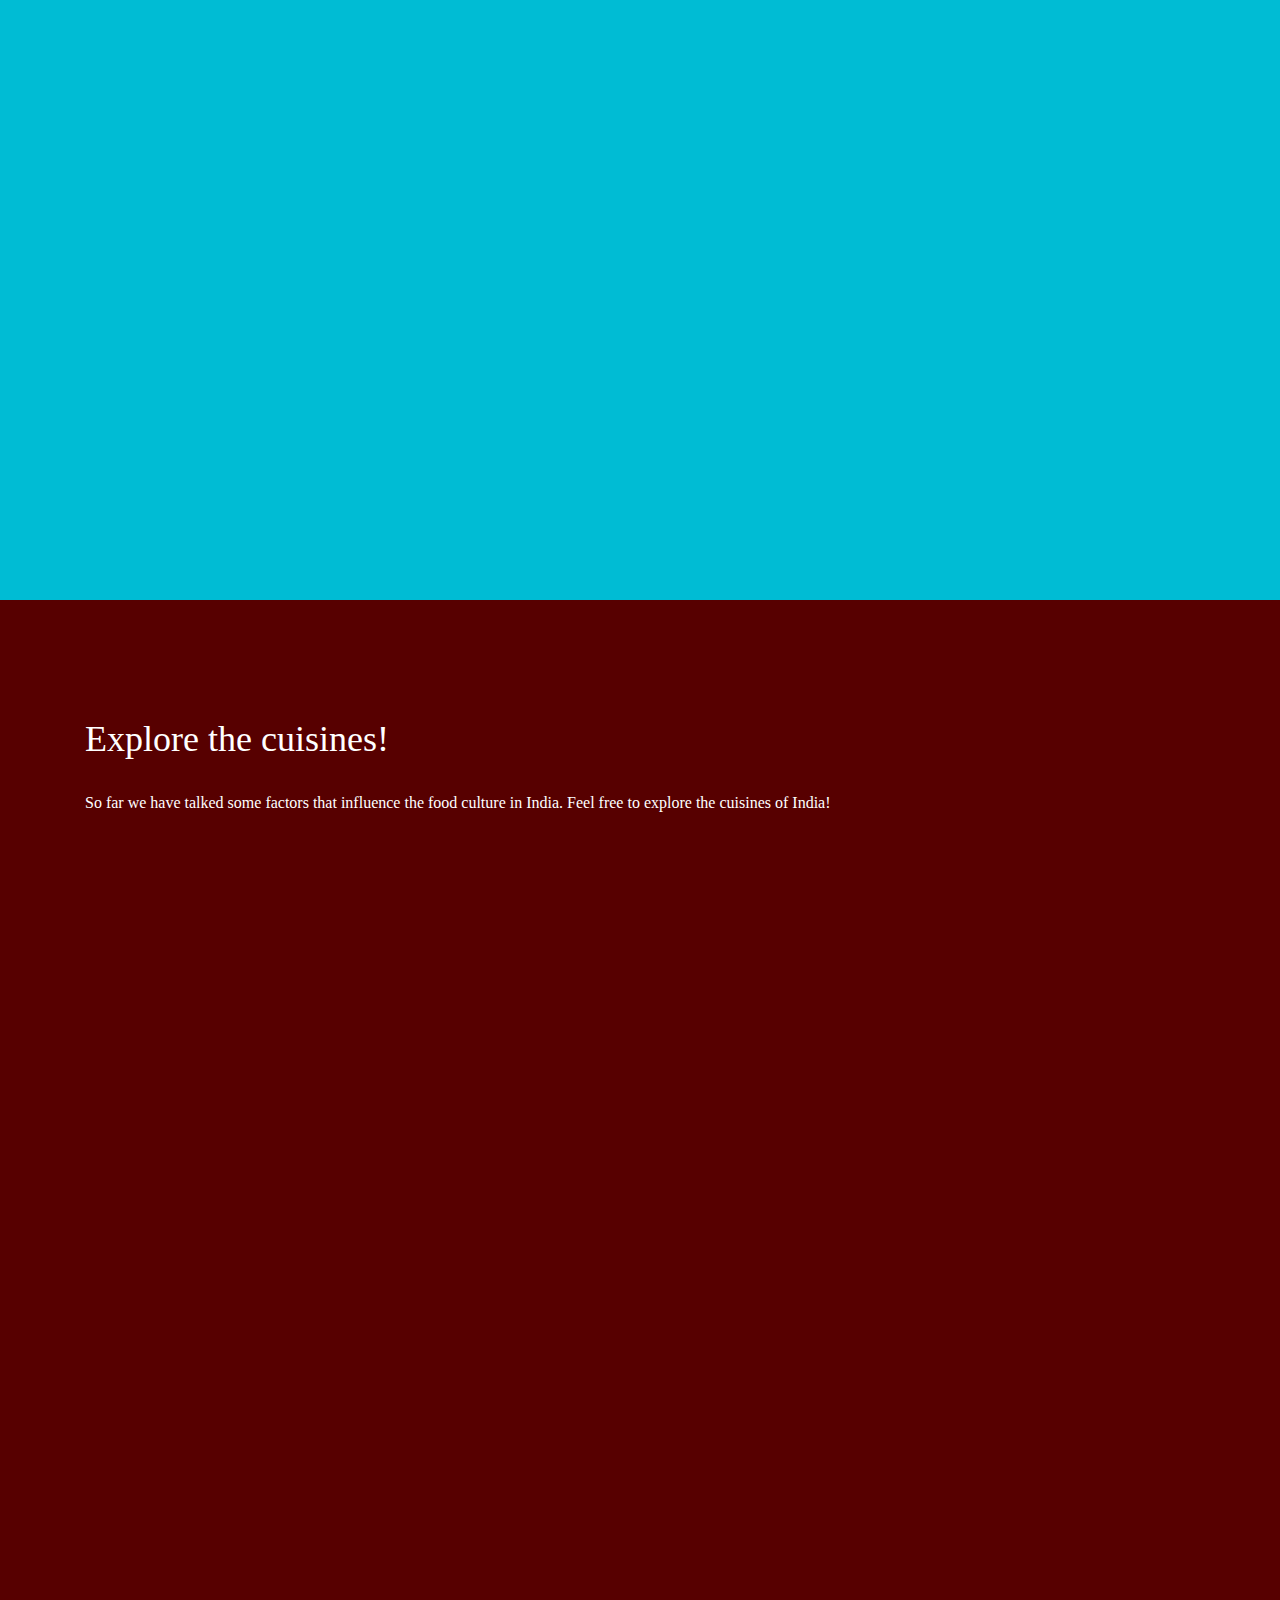
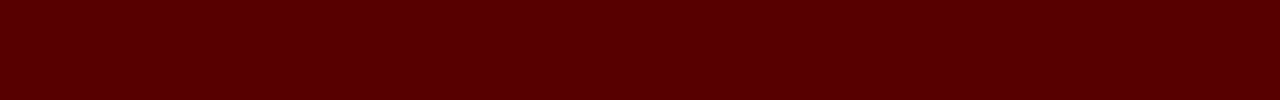
==== commit bb812098: "Add more explanation for testing" ====
--- a/final_project/index.html
+++ b/final_project/index.html
@@ -80,7 +80,9 @@
             <button id="rainfall_btn" type="button" value="rainfall">Rainfall</button>
             <button id="temperature_btn" type="button" value="temperature_F">Temperature</button>
         </div>
-        <div id="mapDiv"></div>
+        <div id="mapDiv" style="float: left"></div>
+        <div style="float: left"><img src="img/rainfall-india.png" alt="India rainfall by month" width="400"></div>
+        <div class="note" style="float: left; width: 400px">*There will be a bar chart (rainfall by month) linked to map. Users can click state on map to see the monthly rainfall in each states. Also, there will be more description about the food and climate.</div>
 
     </div>
 <!--    <br>-->
@@ -101,13 +103,13 @@
 
 <!-- SECTION 3: MILK INDUSTRY (BAR CHART)-->
 <div id="section3" class="container-fluid">
-    <div class="row">
-        <div class="col-med">
-            <h1>How does the dairy industry influence Indian cuisine?</h1>
-        </div>
-
-        <div class="row" style="height: 100vh">
-            <div style = "width: 30vw">
+<!--    <div class="row">-->
+    <div class="col-med">
+        <h1>How does the dairy industry influence Indian cuisine?</h1>
+    </div>
+
+        <div style="height: 70vh">
+            <div style = "width: 40vw">
                 <!-- left column-->
                 <div class="col-6" style="height: 100%">
                     <div class="align-self-center">
@@ -164,6 +166,9 @@
                         </div>
                     </div>
                 </div>
+
+                <div class="note">*There will be one more bar chart for species distribution. </div>
+
             </div>
         </div>
 
@@ -203,7 +208,7 @@
                         <em>Weddings and Indian Food<br><br></em>
                     <p>As you can see, from this dataset of an Indian catering company's wedding menu, there are quite a few international dishes as listed options!</p>
                     <div class="note">
-                        <p>*There will be dishes name on the tree map, with different color indicating international dishes</p>
+                        <p>*There will be dishes name on the tree map, with different color indicating international dishes. We will also add more description about the food culture.</p>
                     </div>
                 </div>
 
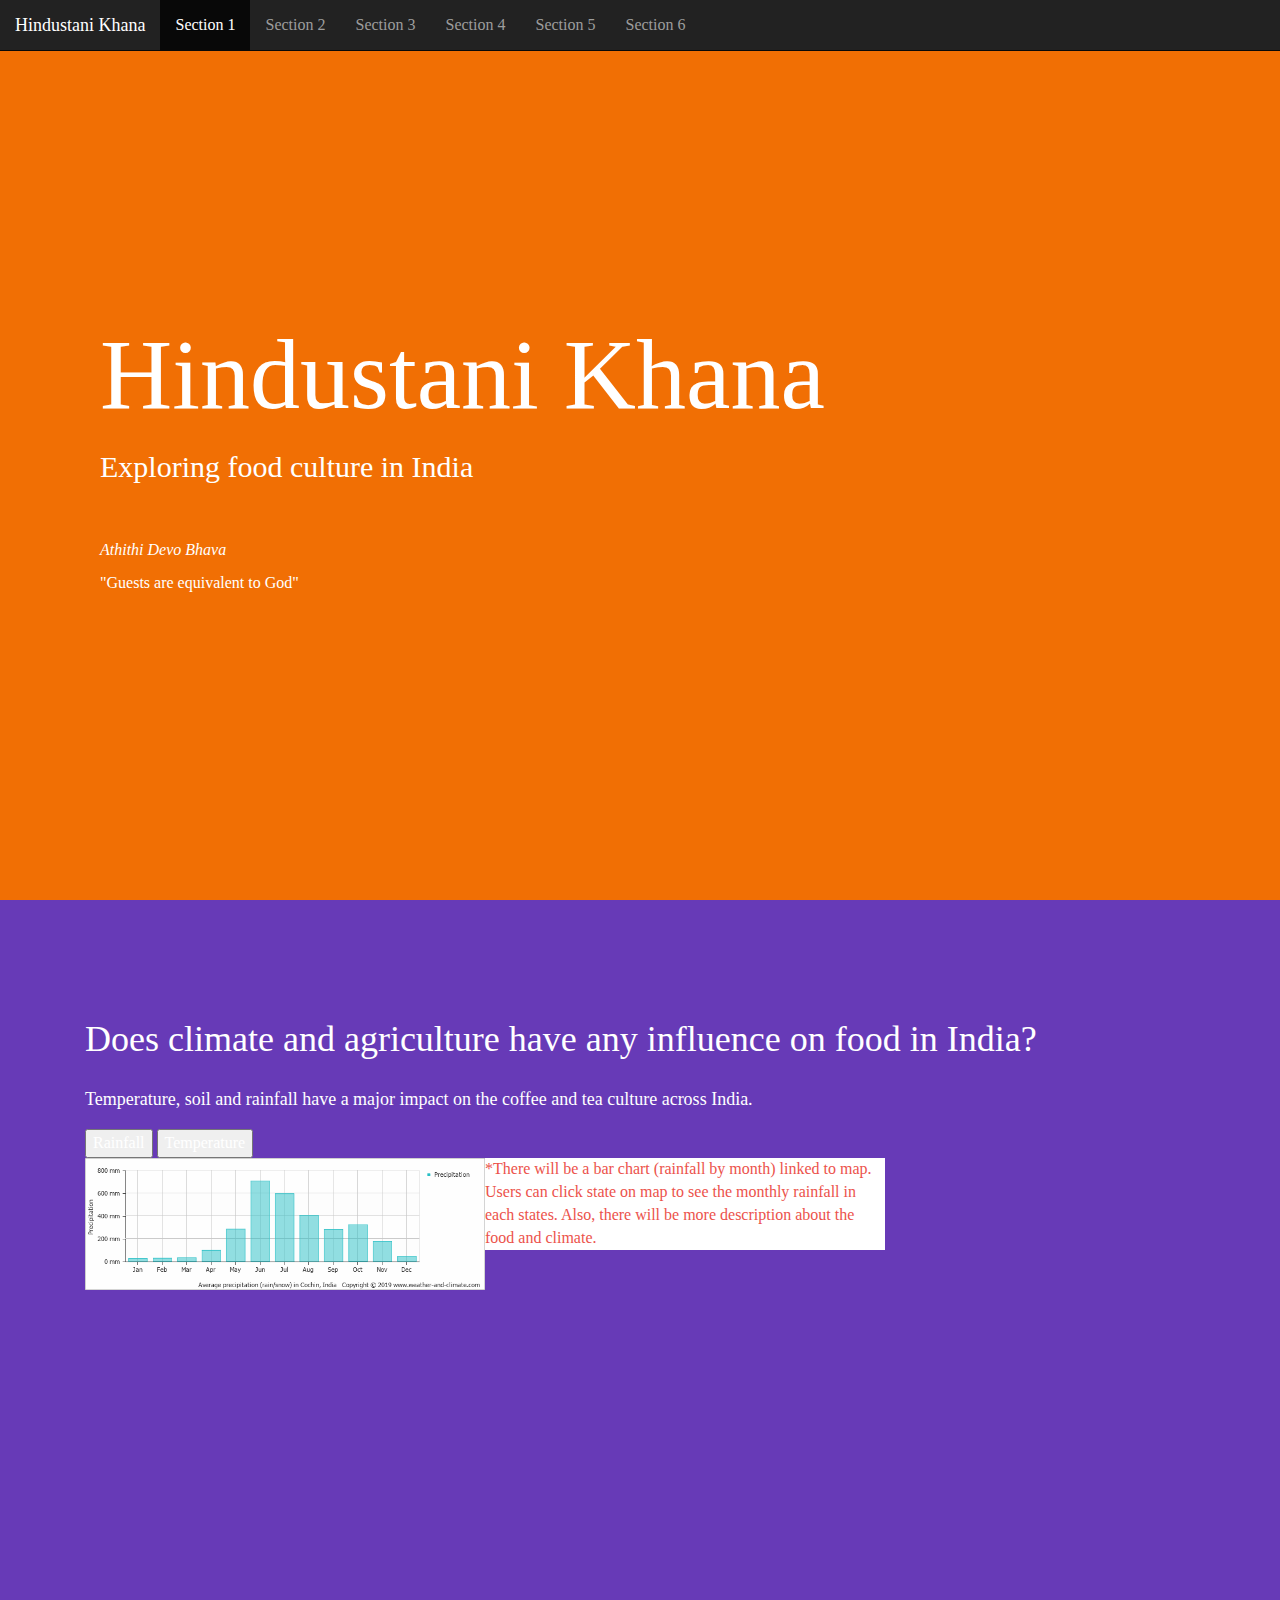
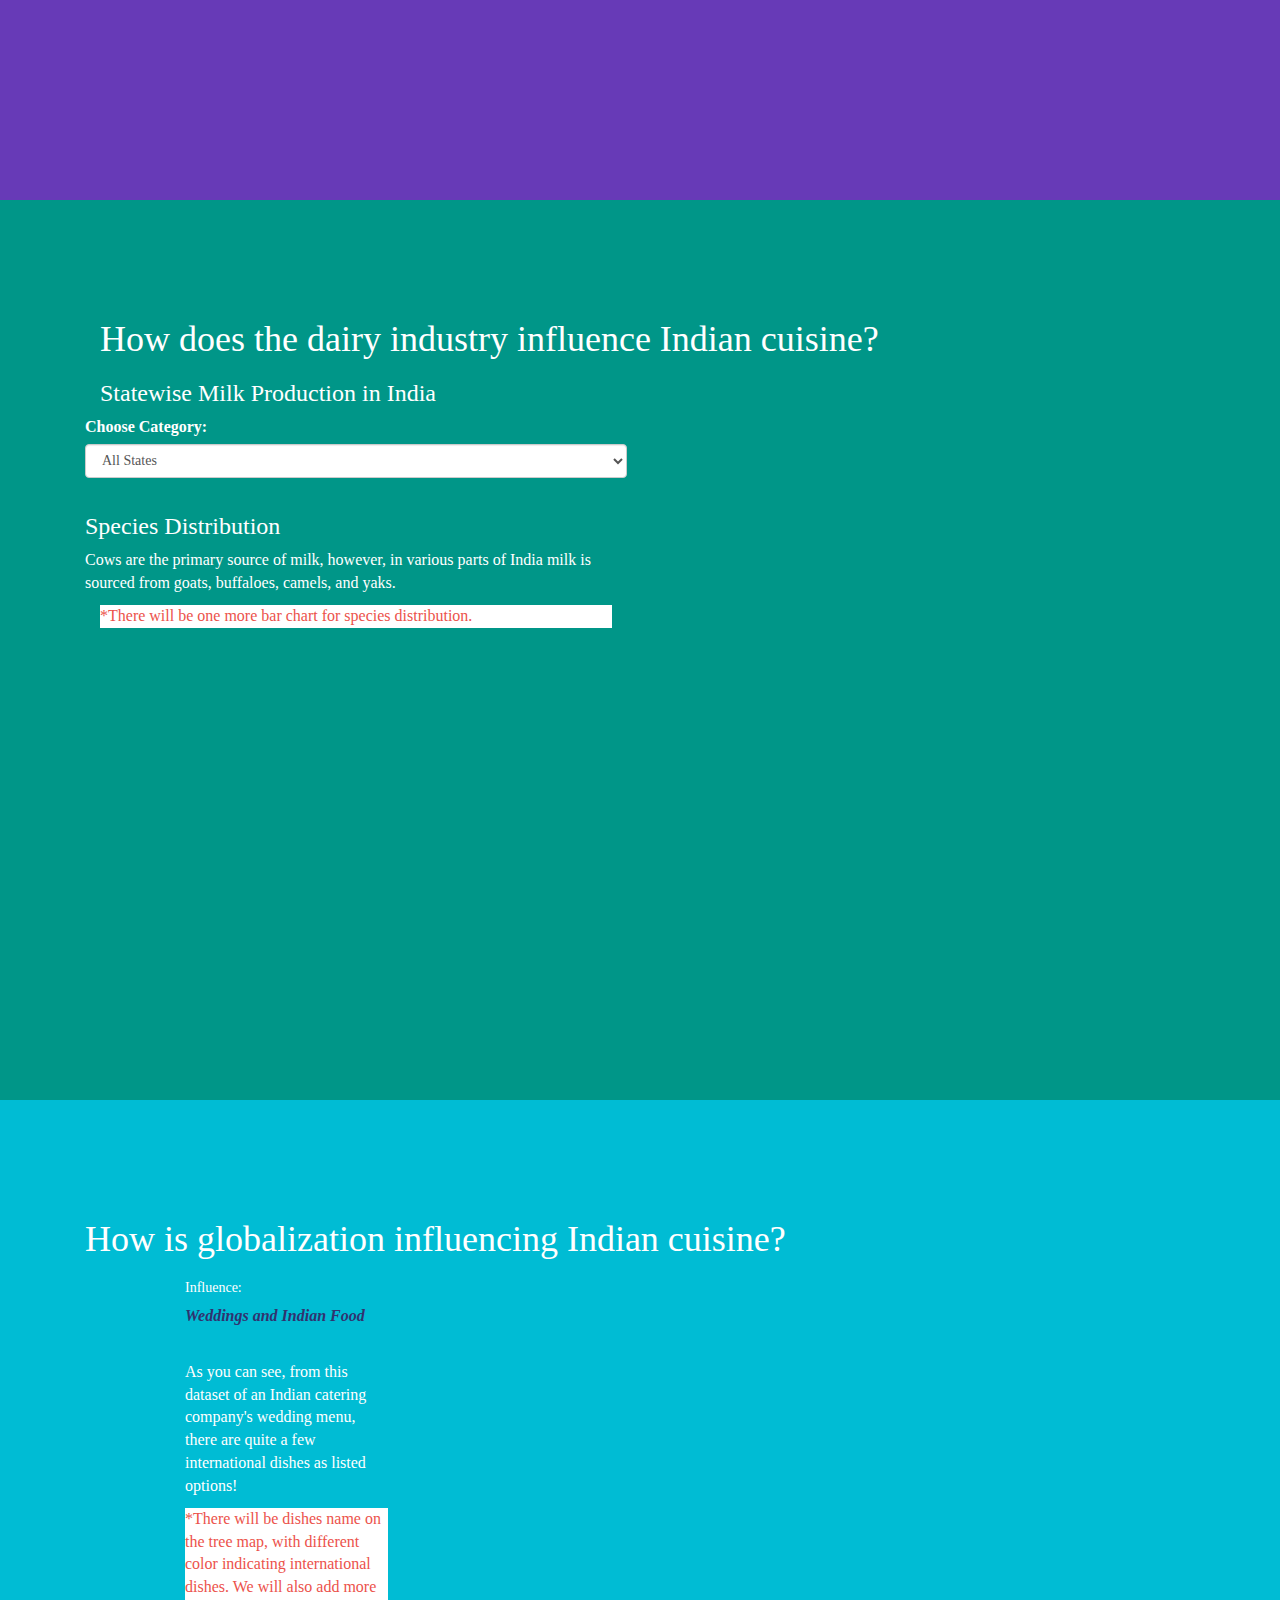
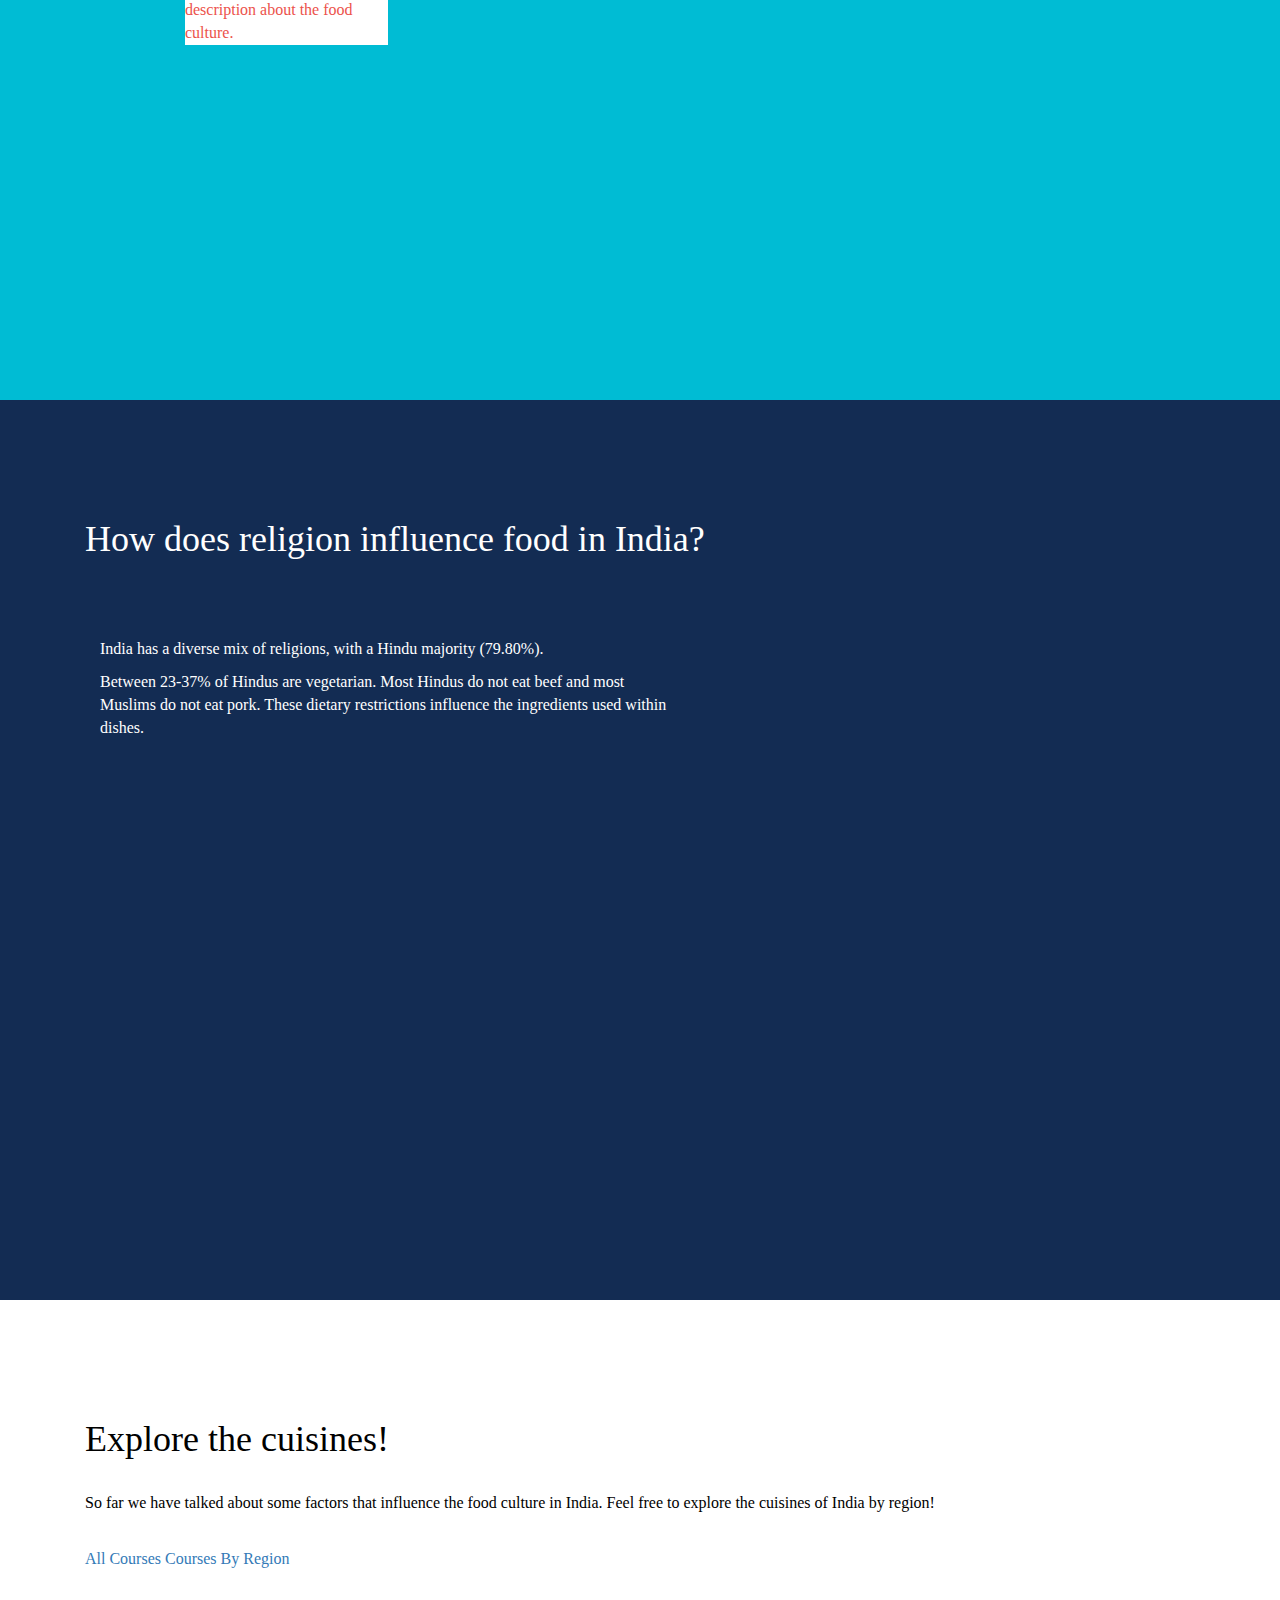
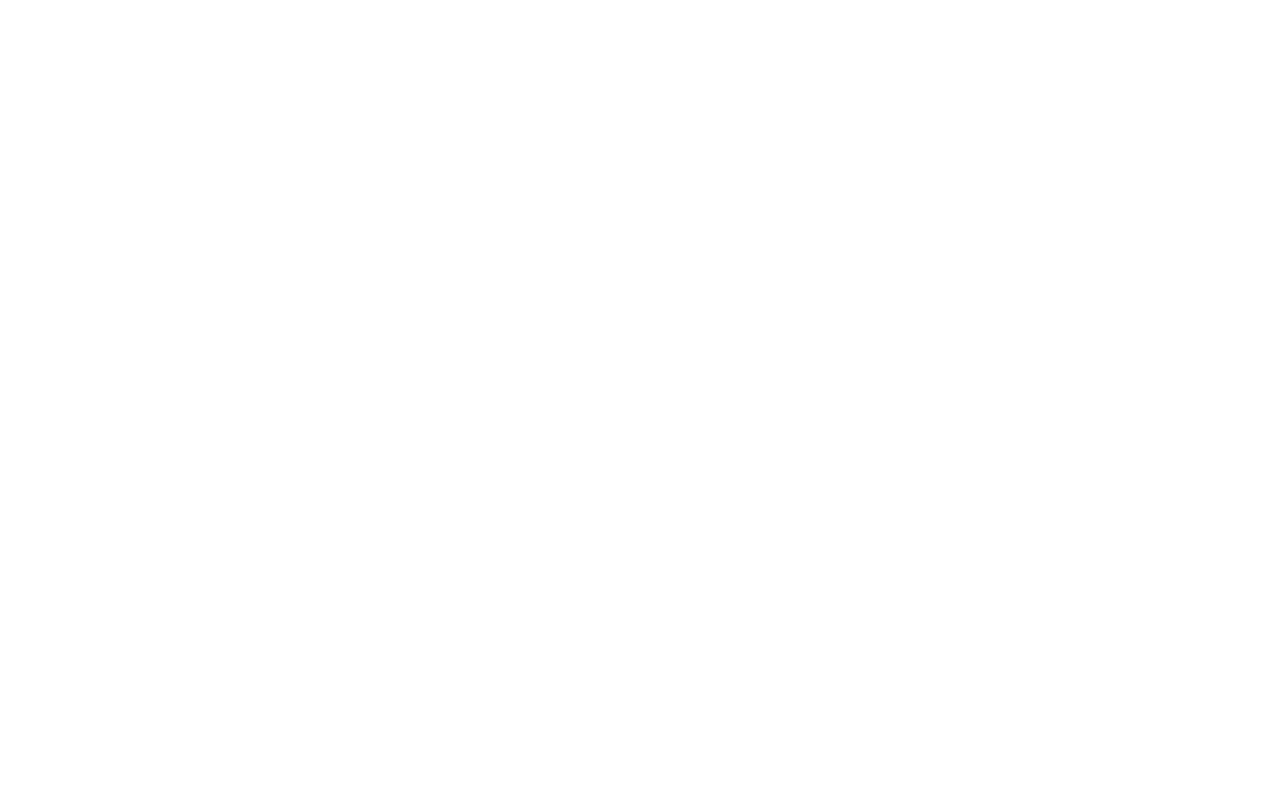
==== commit 2a88062e: "Updating bubble chart" ====
--- a/final_project/index.html
+++ b/final_project/index.html
@@ -24,8 +24,8 @@
         #section3 {padding-top:100px; padding-left:100px; height:900px;color: #fff; background-color: #009688;}
         #section4 {padding-top:100px; padding-left:100px; height:900px;color: #fff; background-color: #00bcd4;}
         #section5 {padding-top:100px; padding-left:100px; height:900px;color: white; background-color: #132C53;}
-        #section6 {padding-top:100px; padding-left:100px; height:900px;color: #fff; background-color: #00bcd4;}
-        #section7 {padding-top:100px; padding-left:100px; height:1100px;color: #fff; background-color: #570000;}
+        /*#section6 {padding-top:100px; padding-left:100px; height:900px;color: #fff; background-color: #00bcd4;}*/
+        #section6 {padding-top:100px; padding-left:100px; height:1100px;color: black; background-color: white;}
     </style>
 </head>
 <body data-spy="scroll" data-target=".navbar" data-offset="50">
@@ -48,8 +48,8 @@
                     <li><a href="#section3">Section 3</a></li>
                     <li><a href="#section4">Section 4</a></li>
                     <li><a href="#section5">Section 5</a></li>
+<!--                    <li><a href="#section6">Section 6</a></li>-->
                     <li><a href="#section6">Section 6</a></li>
-                    <li><a href="#section7">Section 7</a></li>
                 </ul>
             </div>
         </div>
@@ -253,10 +253,12 @@
             <!-- Create a div for WAFFLE -->
             <div id="religion_chart"></div>
             <br>
-            <p>India has a diverse mix of religions, with a Hindu majority (79.80%). Dietary restrictions due to religion influence popularity of dishes in regions.</p>
+
+            <p>India has a diverse mix of religions, with a Hindu majority (79.80%).</p>
+            <p>Between 23-37% of Hindus are vegetarian. Most Hindus do not eat beef and most Muslims do not eat pork. These dietary restrictions influence the ingredients used within dishes.</p>
+
         </div>
         <div class="col-xs-6">
-            <p></p>
         </div>
     </div>
     <!--Yes, there's a better way to do this. Please help!-->
@@ -268,41 +270,45 @@
 </div>
 
 
-<!-- SECTION 6: VEGETARIAN (PIE CHART)-->
+<!--&lt;!&ndash; SECTION 6: VEGETARIAN (PIE CHART)&ndash;&gt;-->
+<!--<div id="section6" class="container-fluid">-->
+<!--    <div class="row">-->
+<!--        <div class="col-med">-->
+<!--            <h1>What’s the ratio of vegetarian/non-vegetarian food in this dataset?</h1>-->
+<!--        </div>-->
+<!--    </div>-->
+<!--    <br>-->
+<!--    <br>-->
+<!--    <div class="row">-->
+<!--        <div class="col-xs-6">-->
+<!--            &lt;!&ndash; Create a div for PIE &ndash;&gt;-->
+<!--            <div id = "my_pie"></div>-->
+<!--            <p>Eighty-nine percent of this dataset contains vegetarian dishes. However, it's interesting to note that only between 23-37% of Hindus are vegetarian.</p>-->
+<!--        </div>-->
+<!--        <div class="col-xs-6">-->
+<!--        </div>-->
+<!--    </div>-->
+<!--    &lt;!&ndash;Yes, there's a better way to do this. Please help!&ndash;&gt;-->
+<!--    <br><br><br><br><br><br>-->
+<!--    <div class="row">-->
+<!--        <div class="col-med">-->
+<!--        </div>-->
+<!--    </div>-->
+<!--</div>-->
+
+
+<!-- SECTION 7: FOOD EXPLORATION (BUBBLE CHART)-->
 <div id="section6" class="container-fluid">
-    <div class="row">
-        <div class="col-med">
-            <h1>What’s the ratio of vegetarian/non-vegetarian food in this dataset?</h1>
-        </div>
-    </div>
-    <br>
-    <br>
-    <div class="row">
-        <div class="col-xs-6">
-            <!-- Create a div for PIE -->
-            <div id = "my_pie"></div>
-            <p>Eighty-nine percent of this dataset contains vegetarian dishes. However, it's interesting to note that only between 23-37% of Hindus are vegetarian.</p>
-        </div>
-        <div class="col-xs-6">
-        </div>
-    </div>
-    <!--Yes, there's a better way to do this. Please help!-->
-    <br><br><br><br><br><br>
-    <div class="row">
-        <div class="col-med">
-        </div>
-    </div>
-</div>
-
-
-<!-- SECTION 7: FOOD EXPLORATION (BUBBLE CHART)-->
-<div id="section7" class="container-fluid">
     <div class="row">
         <div class="col-med">
             <h1>Explore the cuisines!</h1>
             <br>
-            <p>So far we have talked some factors that influence the food culture in India. Feel free to explore the cuisines of India!</p>
-<!--            <p>Now you can explore the main Indian dishes by (MAYBE) filtering the region, ingredient, diet, course, and time.</p>-->
+            <p>So far we have talked about some factors that influence the food culture in India. Feel free to explore the cuisines of India by region!</p>
+            <br>
+            <div id="toolbar">
+                <a href="#section6" id="all" class="button active">All Courses</a>
+                <a href="#section6" id="year" class="button">Courses By Region</a>
+            </div>
         </div>
     </div>
     <br>
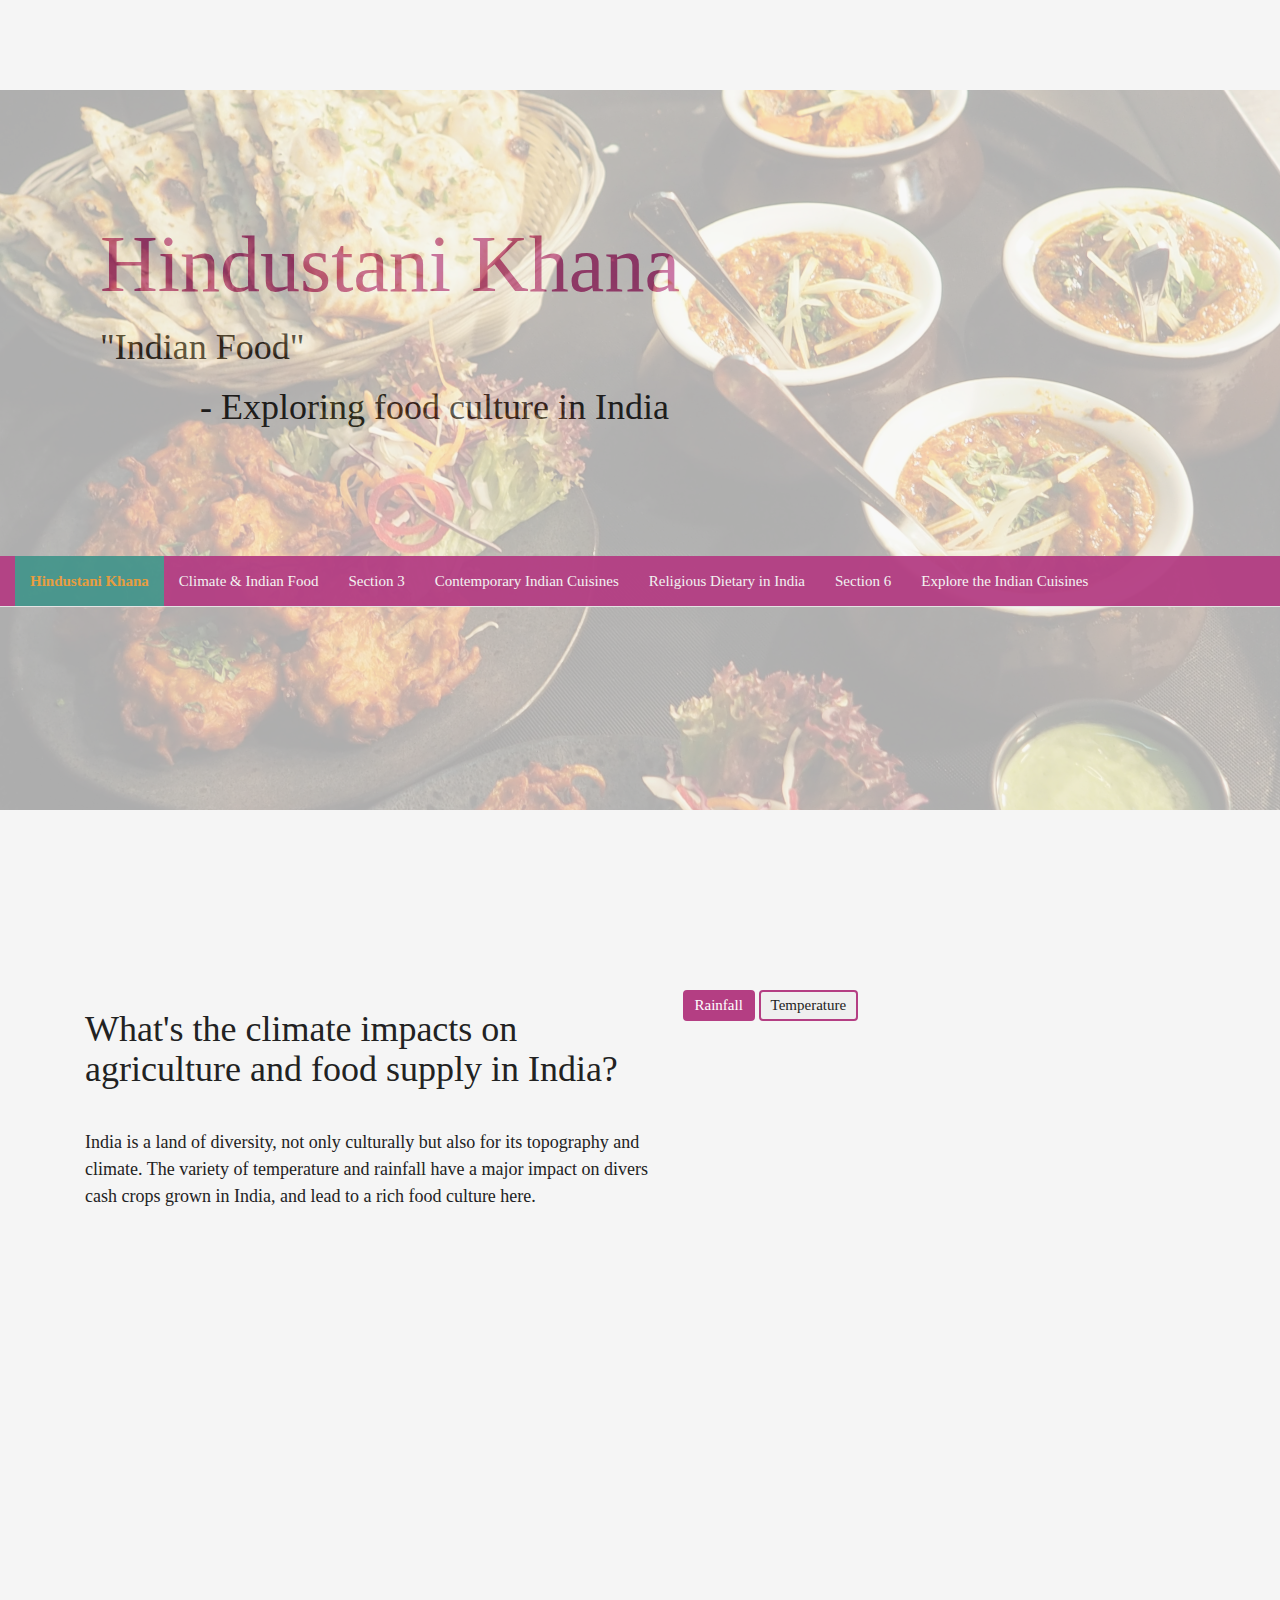
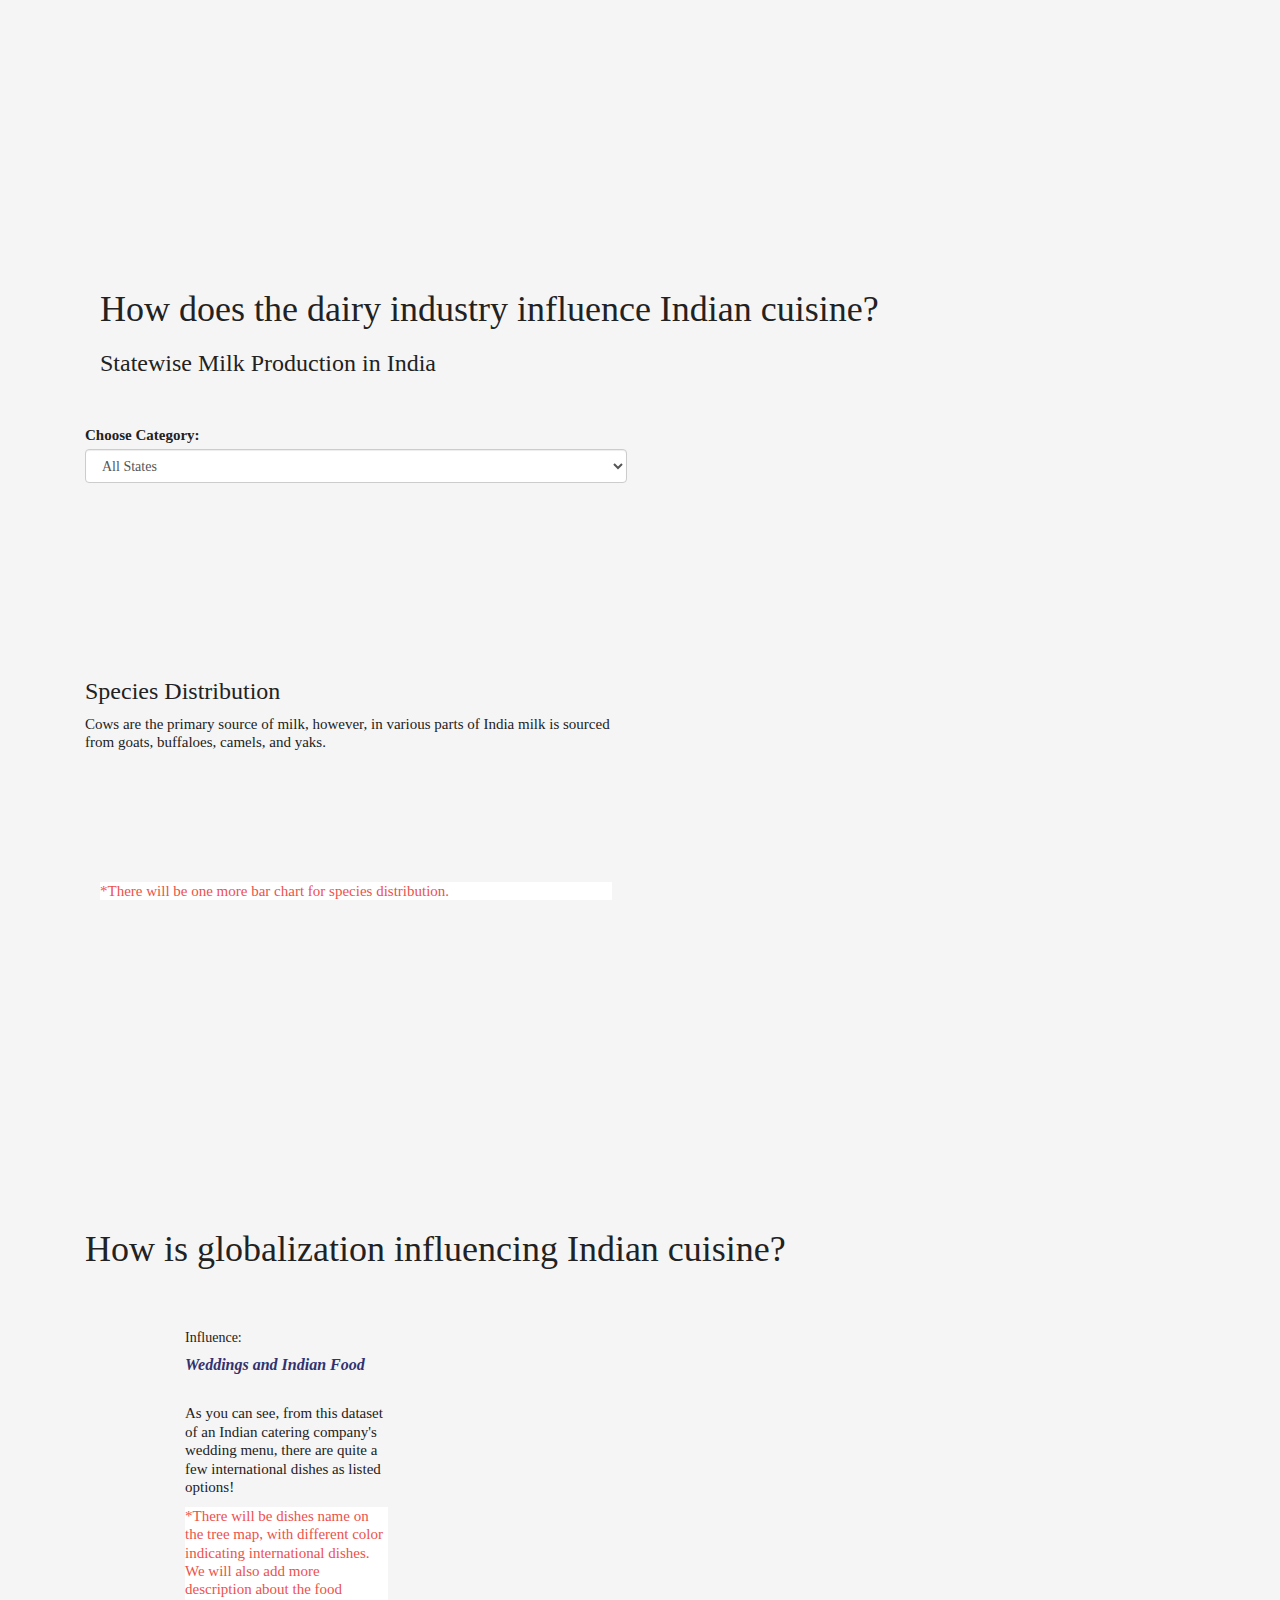
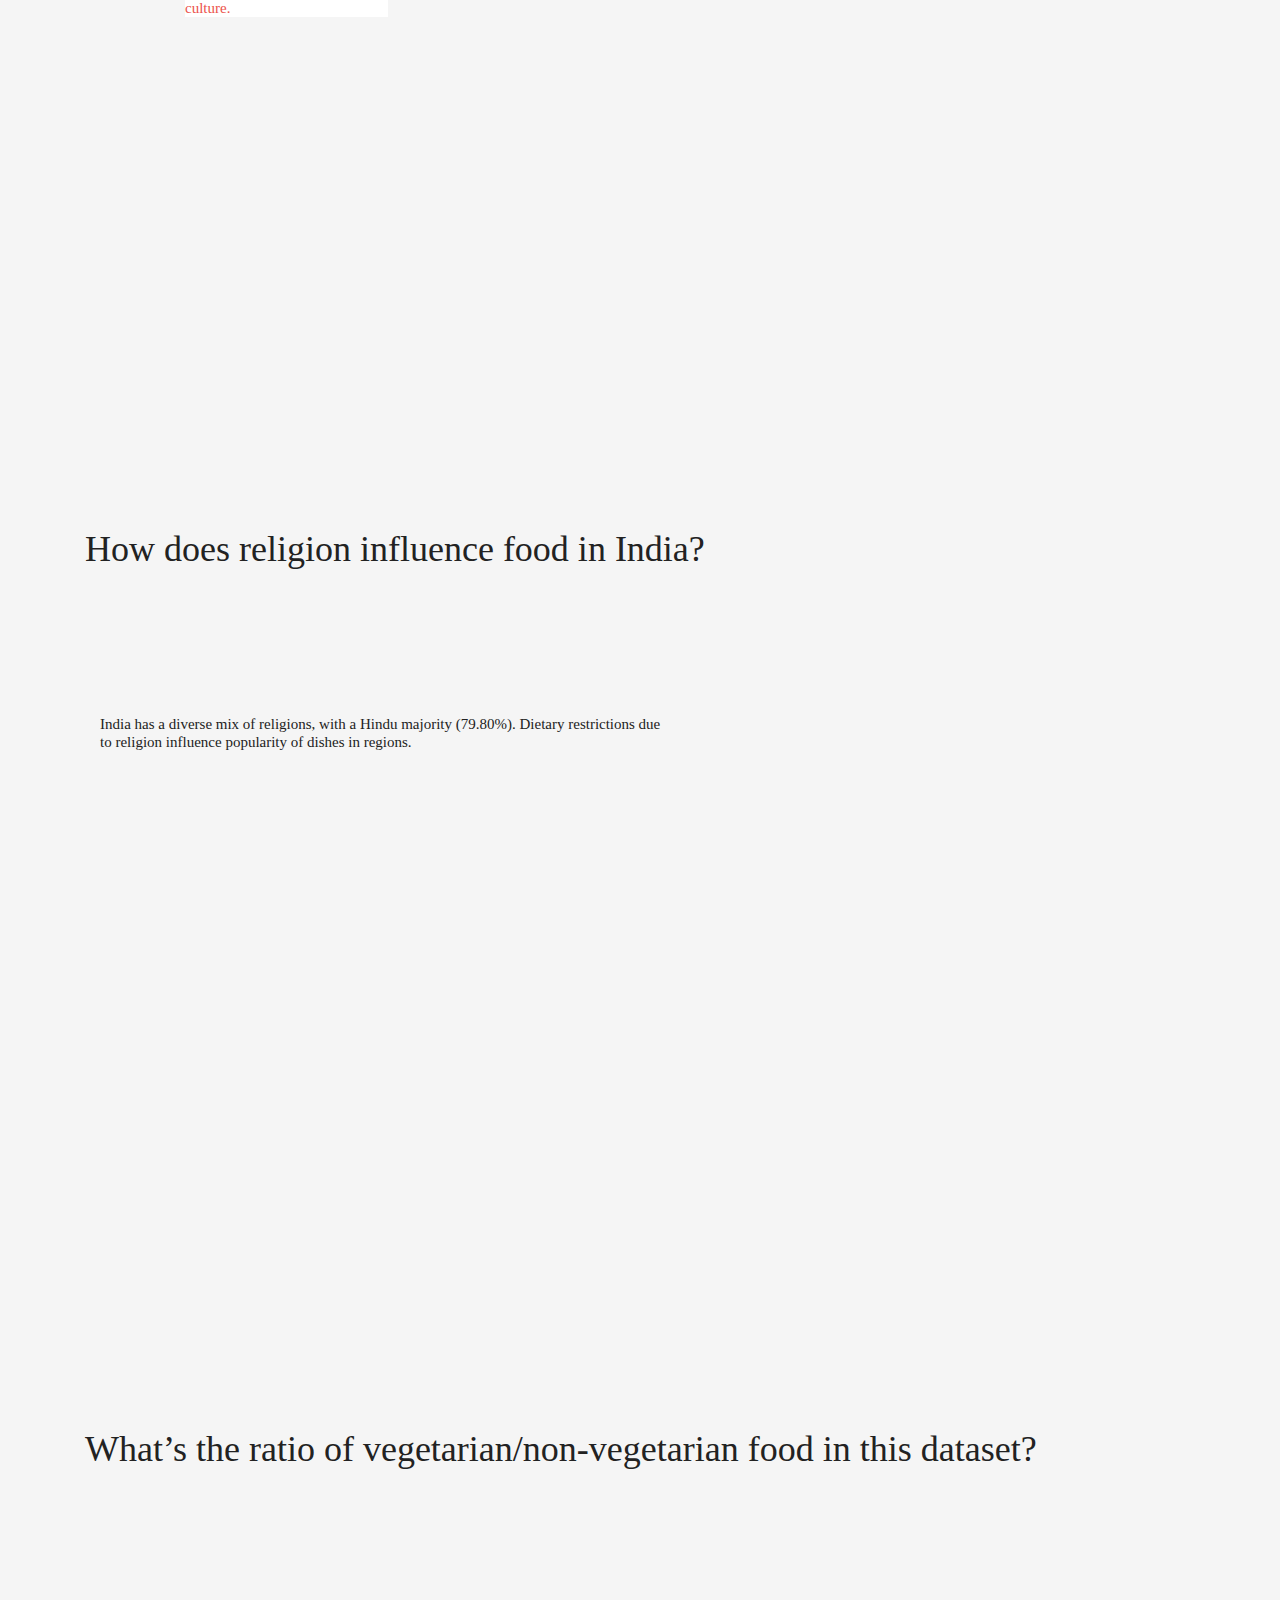
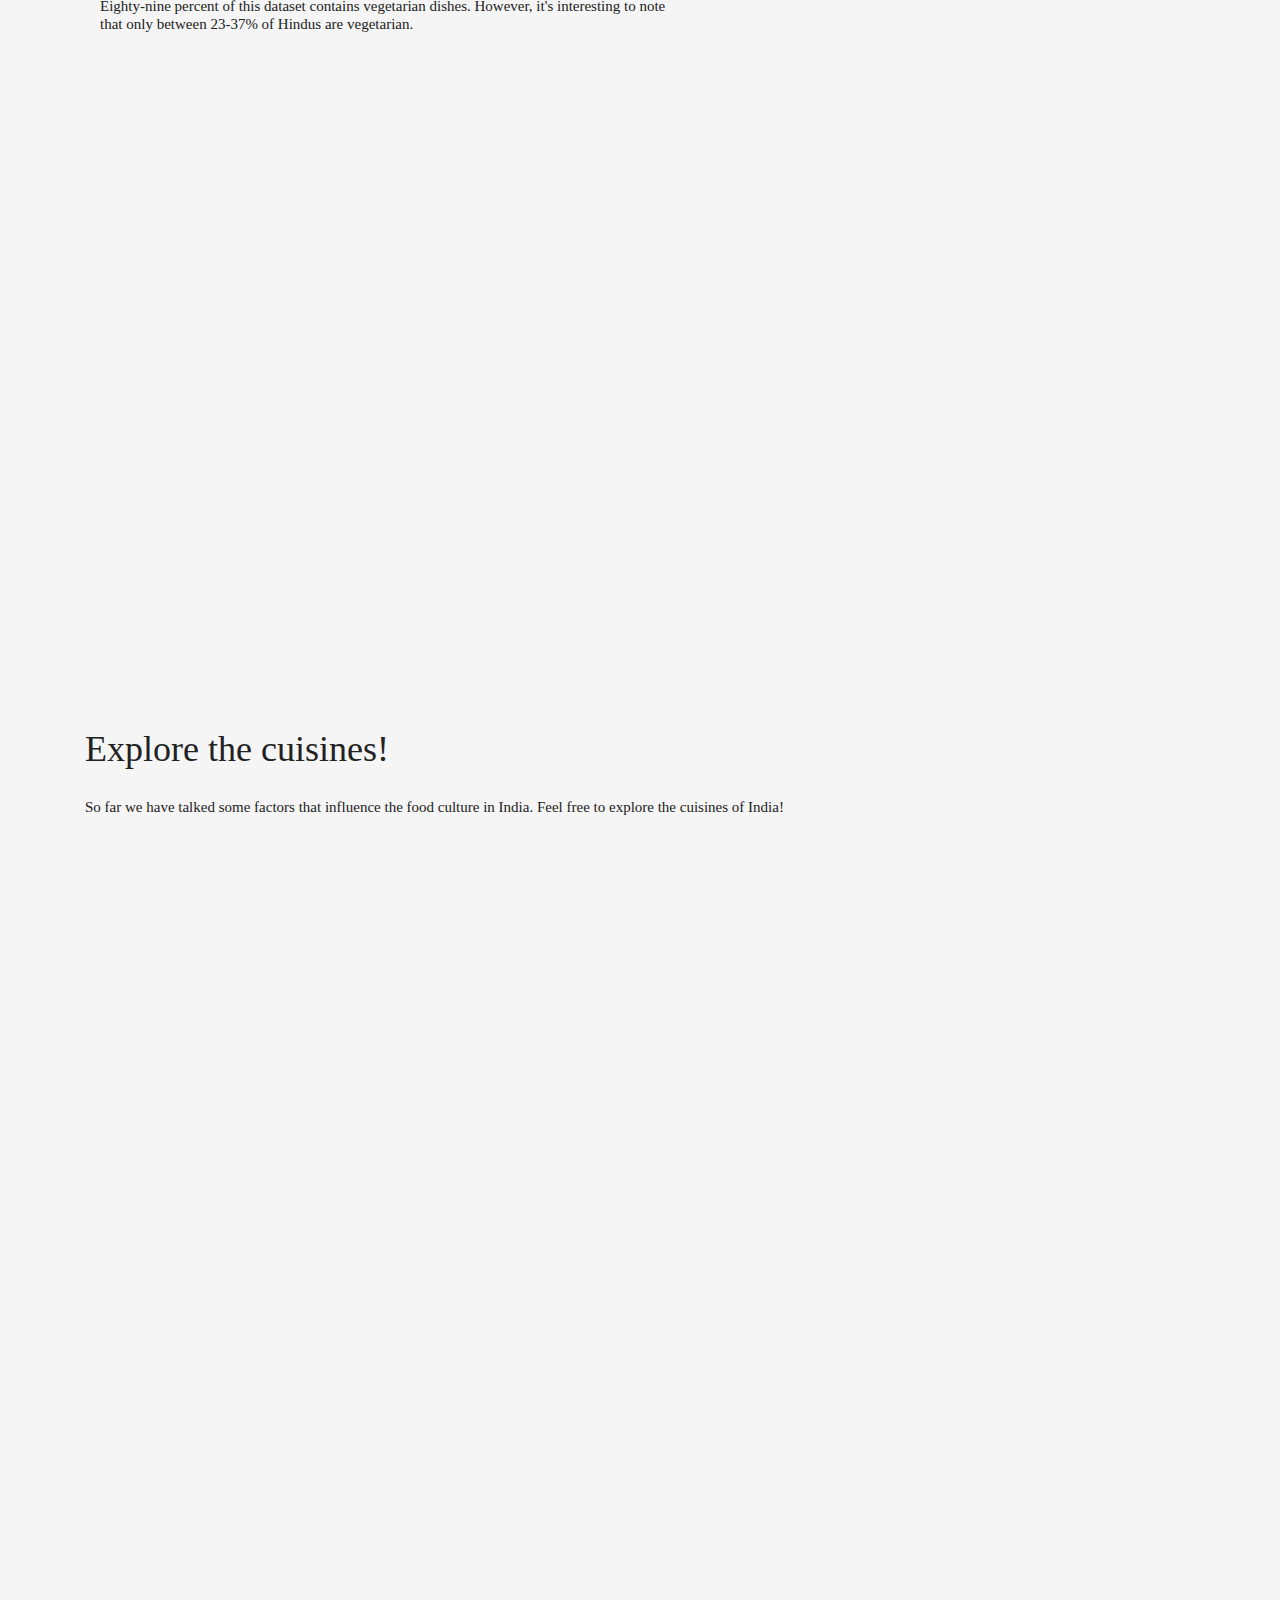
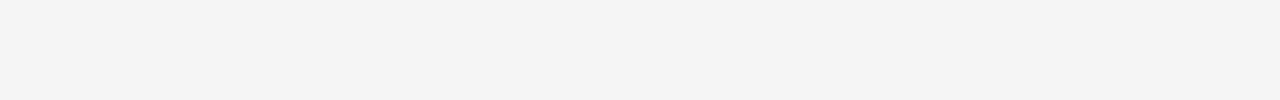
==== commit d3b0b395: "webpage styling" ====
--- a/final_project/index.html
+++ b/final_project/index.html
@@ -6,7 +6,6 @@
     <meta name="viewport" content="width=device-width, initial-scale=1">
 
     <!-- Load CSS libraries -->
-<!--    <link rel="stylesheet" href="https://stackpath.bootstrapcdn.com/bootstrap/4.3.1/css/bootstrap.min.css" integrity="sha384-ggOyR0iXCbMQv3Xipma34MD+dH/1fQ784/j6cY/iJTQUOhcWr7x9JvoRxT2MZw1T" crossorigin="anonymous">-->
     <link rel="stylesheet" href="https://maxcdn.bootstrapcdn.com/bootstrap/3.4.1/css/bootstrap.min.css">
     <link rel="stylesheet" href="css/style.css">
     <link rel="stylesheet" href="css/reset.css">
@@ -14,42 +13,23 @@
 
     <script src="https://ajax.googleapis.com/ajax/libs/jquery/3.5.1/jquery.min.js"></script>
     <script src="https://maxcdn.bootstrapcdn.com/bootstrap/3.4.1/js/bootstrap.min.js"></script>
-
-    <style>
-        body {
-            position: relative;
-        }
-        #section1 {padding-top:300px; padding-left:100px; height:900px;color: #fff; background-color: #F16F04;}
-        #section2 {padding-top:100px; padding-left:100px; height:900px;color: #fff; background-color: #673ab7;}
-        #section3 {padding-top:100px; padding-left:100px; height:900px;color: #fff; background-color: #009688;}
-        #section4 {padding-top:100px; padding-left:100px; height:900px;color: #fff; background-color: #00bcd4;}
-        #section5 {padding-top:100px; padding-left:100px; height:900px;color: white; background-color: #132C53;}
-        /*#section6 {padding-top:100px; padding-left:100px; height:900px;color: #fff; background-color: #00bcd4;}*/
-        #section6 {padding-top:100px; padding-left:100px; height:1100px;color: black; background-color: white;}
-    </style>
 </head>
+
 <body data-spy="scroll" data-target=".navbar" data-offset="50">
 
-<nav class="navbar navbar-inverse navbar-fixed-top">
+<!-- NAVIGATION BAR AREA-->
+<nav class="navbar navbar-default navbar-fixed-top">
     <div class="container-fluid">
-        <div class="navbar-header">
-            <button type="button" class="navbar-toggle" data-toggle="collapse" data-target="#myNavbar">
-                <span class="icon-bar"></span>
-                <span class="icon-bar"></span>
-                <span class="icon-bar"></span>
-            </button>
-            <a class="navbar-brand" href="#">Hindustani Khana</a>
-        </div>
         <div>
             <div class="collapse navbar-collapse" id="myNavbar">
                 <ul class="nav navbar-nav">
-                    <li><a href="#section1">Section 1</a></li>
-                    <li><a href="#section2">Section 2</a></li>
+                    <li><a href="#section1" style="font-weight: bolder;">Hindustani Khana</a></li>
+                    <li><a href="#section2">Climate & Indian Food</a></li>
                     <li><a href="#section3">Section 3</a></li>
-                    <li><a href="#section4">Section 4</a></li>
-                    <li><a href="#section5">Section 5</a></li>
-<!--                    <li><a href="#section6">Section 6</a></li>-->
+                    <li><a href="#section4">Contemporary Indian Cuisines</a></li>
+                    <li><a href="#section5">Religious Dietary in India</a></li>
                     <li><a href="#section6">Section 6</a></li>
+                    <li><a href="#section7">Explore the Indian Cuisines</a></li>
                 </ul>
             </div>
         </div>
@@ -57,47 +37,41 @@
 </nav>
 
 <!-- SECTION 1: HOMEPAGE-->
-<div id="section1" class="container-fluid">
-    <h1 style="font-size: 100px">Hindustani Khana</h1>
-    <h2>Exploring food culture in India</h2>
-    <br>
-    <br>
-    <p style="font-style: italic;">Athithi Devo Bhava</p>
-    <p>"Guests are equivalent to God"</p>
+<div id="section1" class="container-fluid homepage">
+    <div class="title">
+        <h1 style="font-size: 80px; color: #B43E83">Hindustani Khana</h1>
+        <h1>"Indian Food"</h1>
+        <h1 style="padding-left: 100px">- Exploring food culture in India</h1>
+    </div>
+    <img src="img/home-bg.jpg">
 </div>
 
 <!-- SECTION 2: CLIMATE (MAP + LINKED BAR CHART) -->
 <div id="section2" class="container-fluid">
-    <div class="row">
-        <div class="col-med">
-            <h1>Does climate and agriculture have any influence on food in India?</h1>
-        </div>
-        <div style="padding: 10px 0px">
-            <h4>Temperature, soil and rainfall have a major impact on the coffee and tea culture across India.</h4>
-        </div>
-
-        <div class="button_area">
-            <button id="rainfall_btn" type="button" value="rainfall">Rainfall</button>
-            <button id="temperature_btn" type="button" value="temperature_F">Temperature</button>
-        </div>
-        <div id="mapDiv" style="float: left"></div>
-        <div style="float: left"><img src="img/rainfall-india.png" alt="India rainfall by month" width="400"></div>
-        <div class="note" style="float: left; width: 400px">*There will be a bar chart (rainfall by month) linked to map. Users can click state on map to see the monthly rainfall in each states. Also, there will be more description about the food and climate.</div>
-
-    </div>
-<!--    <br>-->
-<!--    <br>-->
-<!--&lt;!&ndash;    <div class="row">&ndash;&gt;-->
-<!--&lt;!&ndash;        <div class="col-med">&ndash;&gt;-->
-<!--&lt;!&ndash;&lt;!&ndash;            <p>insert visualization here!</p>&ndash;&gt;&ndash;&gt;-->
-<!--&lt;!&ndash;        </div>&ndash;&gt;-->
-<!--&lt;!&ndash;        <div class="col-xs-6">&ndash;&gt;-->
-<!--&lt;!&ndash;            <p></p>&ndash;&gt;-->
-<!--&lt;!&ndash;        </div>&ndash;&gt;-->
-<!--&lt;!&ndash;    </div>&ndash;&gt;-->
-<!--    &lt;!&ndash;Yes, there's a better way to do this. Please help!&ndash;&gt;-->
-<!--    <br><br><br><br><br><br><br><br><br><br><br><br><br><br><br><br><br><br><br><br><br><br><br><br>-->
-
+
+    <div class="row">
+
+        <!--left column-->
+        <div class="column">
+            <h1 style="padding-bottom: 30px">What's the climate impacts on agriculture and food supply in India?</h1>
+            <h4 style="line-height: 1.5">India is a land of diversity, not only culturally but also for its topography and climate. The variety of temperature and rainfall have a major impact on divers cash crops grown in India, and lead to a rich food culture here.</h4>
+        </div>
+        <!--right column-->
+        <div class="column">
+            <div class="button_area">
+                <button id="rainfall_btn" type="button" value="rainfall">Rainfall</button>
+                <!--rainfall_btn default selected-->
+                <script>
+                    document.addEventListener("DOMContentLoaded", function(event) {
+                        document.getElementById("rainfall_btn").focus();
+                    });
+                </script>
+                <button id="temperature_btn" type="button" value="temperature_F">Temperature</button>
+            </div>
+            <div id="mapDiv" style="float: left"></div>
+        </div>
+
+    </div>
 </div>
 
 
@@ -253,12 +227,10 @@
             <!-- Create a div for WAFFLE -->
             <div id="religion_chart"></div>
             <br>
-
-            <p>India has a diverse mix of religions, with a Hindu majority (79.80%).</p>
-            <p>Between 23-37% of Hindus are vegetarian. Most Hindus do not eat beef and most Muslims do not eat pork. These dietary restrictions influence the ingredients used within dishes.</p>
-
-        </div>
-        <div class="col-xs-6">
+            <p>India has a diverse mix of religions, with a Hindu majority (79.80%). Dietary restrictions due to religion influence popularity of dishes in regions.</p>
+        </div>
+        <div class="col-xs-6">
+            <p></p>
         </div>
     </div>
     <!--Yes, there's a better way to do this. Please help!-->
@@ -270,45 +242,41 @@
 </div>
 
 
-<!--&lt;!&ndash; SECTION 6: VEGETARIAN (PIE CHART)&ndash;&gt;-->
-<!--<div id="section6" class="container-fluid">-->
-<!--    <div class="row">-->
-<!--        <div class="col-med">-->
-<!--            <h1>What’s the ratio of vegetarian/non-vegetarian food in this dataset?</h1>-->
-<!--        </div>-->
-<!--    </div>-->
-<!--    <br>-->
-<!--    <br>-->
-<!--    <div class="row">-->
-<!--        <div class="col-xs-6">-->
-<!--            &lt;!&ndash; Create a div for PIE &ndash;&gt;-->
-<!--            <div id = "my_pie"></div>-->
-<!--            <p>Eighty-nine percent of this dataset contains vegetarian dishes. However, it's interesting to note that only between 23-37% of Hindus are vegetarian.</p>-->
-<!--        </div>-->
-<!--        <div class="col-xs-6">-->
-<!--        </div>-->
-<!--    </div>-->
-<!--    &lt;!&ndash;Yes, there's a better way to do this. Please help!&ndash;&gt;-->
-<!--    <br><br><br><br><br><br>-->
-<!--    <div class="row">-->
-<!--        <div class="col-med">-->
-<!--        </div>-->
-<!--    </div>-->
-<!--</div>-->
+<!-- SECTION 6: VEGETARIAN (PIE CHART)-->
+<div id="section6" class="container-fluid">
+    <div class="row">
+        <div class="col-med">
+            <h1>What’s the ratio of vegetarian/non-vegetarian food in this dataset?</h1>
+        </div>
+    </div>
+    <br>
+    <br>
+    <div class="row">
+        <div class="col-xs-6">
+            <!-- Create a div for PIE -->
+            <div id = "my_pie"></div>
+            <p>Eighty-nine percent of this dataset contains vegetarian dishes. However, it's interesting to note that only between 23-37% of Hindus are vegetarian.</p>
+        </div>
+        <div class="col-xs-6">
+        </div>
+    </div>
+    <!--Yes, there's a better way to do this. Please help!-->
+    <br><br><br><br><br><br>
+    <div class="row">
+        <div class="col-med">
+        </div>
+    </div>
+</div>
 
 
 <!-- SECTION 7: FOOD EXPLORATION (BUBBLE CHART)-->
-<div id="section6" class="container-fluid">
+<div id="section7" class="container-fluid">
     <div class="row">
         <div class="col-med">
             <h1>Explore the cuisines!</h1>
             <br>
-            <p>So far we have talked about some factors that influence the food culture in India. Feel free to explore the cuisines of India by region!</p>
-            <br>
-            <div id="toolbar">
-                <a href="#section6" id="all" class="button active">All Courses</a>
-                <a href="#section6" id="year" class="button">Courses By Region</a>
-            </div>
+            <p>So far we have talked some factors that influence the food culture in India. Feel free to explore the cuisines of India!</p>
+<!--            <p>Now you can explore the main Indian dishes by (MAYBE) filtering the region, ingredient, diet, course, and time.</p>-->
         </div>
     </div>
     <br>
--- a/final_project/css/style.css
+++ b/final_project/css/style.css
@@ -6,11 +6,11 @@
 }
 
 
-body {
-    font-family: "Roboto", serif;
-    font-size: 16px;
-    color: #333;
-}
+/*body {*/
+/*    font-family: "Roboto", serif;*/
+/*    font-size: 16px;*/
+/*    color: #333;*/
+/*}*/
 
 .religion_chart {
     margin: 40px;
@@ -494,4 +494,92 @@
     -o-transform-origin: 100% 50%;
     transform-origin: 100% 50%;
     z-index:0;
-}+}
+
+/* PATRICIA STYLING */
+
+/* = color palette =  */
+/* #45958C - green*/
+/* #B43E83 - purple*/
+/* #E83F26 - orange*/
+/* #E99C3A - gold*/
+/* #F3E4AE - light yellow*/
+
+/* = body preset = */
+body {
+    position: relative;
+}
+
+#section1 {padding-top:200px; padding-left:100px; height:100vh;color: #222;background-color: whitesmoke;}
+#section2 {padding-top:50px; padding-left:100px; height:100vh;color: #222; background-color: whitesmoke;}
+#section3 {padding-top:70px; padding-left:100px; height:100vh;color: #222; background-color: whitesmoke;}
+#section4 {padding-top:70px; padding-left:100px; height:100vh;color: #222; background-color: whitesmoke;}
+#section5 {padding-top:70px; padding-left:100px; height:100vh;color: #222; background-color: whitesmoke;}
+#section6 {padding-top:70px; padding-left:100px; height:100vh;color: #222; background-color: whitesmoke;}
+#section7 {padding-top:70px; padding-left:100px; height:1100px;color: #222; background-color: whitesmoke;}
+
+/* = top bar = */
+/* bar color */
+.navbar-default{
+    background-color: #B43E83;
+    opacity: 0.95;
+}
+/* link color */
+.navbar-default .navbar-nav > li > a {
+    color: whitesmoke;
+}
+.navbar-default .navbar-nav > li > a:hover,
+.navbar-default .navbar-nav > li > a:focus {
+    color: #333;
+}
+.navbar-default .navbar-nav > .active > a,
+.navbar-default .navbar-nav > .active > a:hover,
+.navbar-default .navbar-nav > .active > a:focus {
+    color: #E99C3A;
+    background-color: #45958C;
+}
+
+/* = homepage-transparent background = */
+.homepage{
+    position: relative;
+    width: 100%;
+}
+.homepage img{
+    position: absolute;
+    top: 0;
+    right: 0;
+    bottom: 0;
+    left: 0;
+    max-width: 100%;
+    margin: auto;
+    z-index: 1;
+    opacity: .3;
+}
+
+/* = two column design = */
+.row{
+    padding: 40px 0px;
+}
+.column{
+    float: left;
+    width: 50%;
+    Padding-right:30px;
+}
+
+/* = button = */
+button{
+    padding: 5px 10px;
+    border-radius: 4px;
+    border: 2px solid #B43E83;
+    transition-duration: 0.4s;
+}
+button:hover {
+    background-color: #B43E83;
+    color: white;
+}
+button:focus {
+    outline:0;
+    background-color: #B43E83;
+    color: white;
+    border: 2px solid #B43E83;
+}
